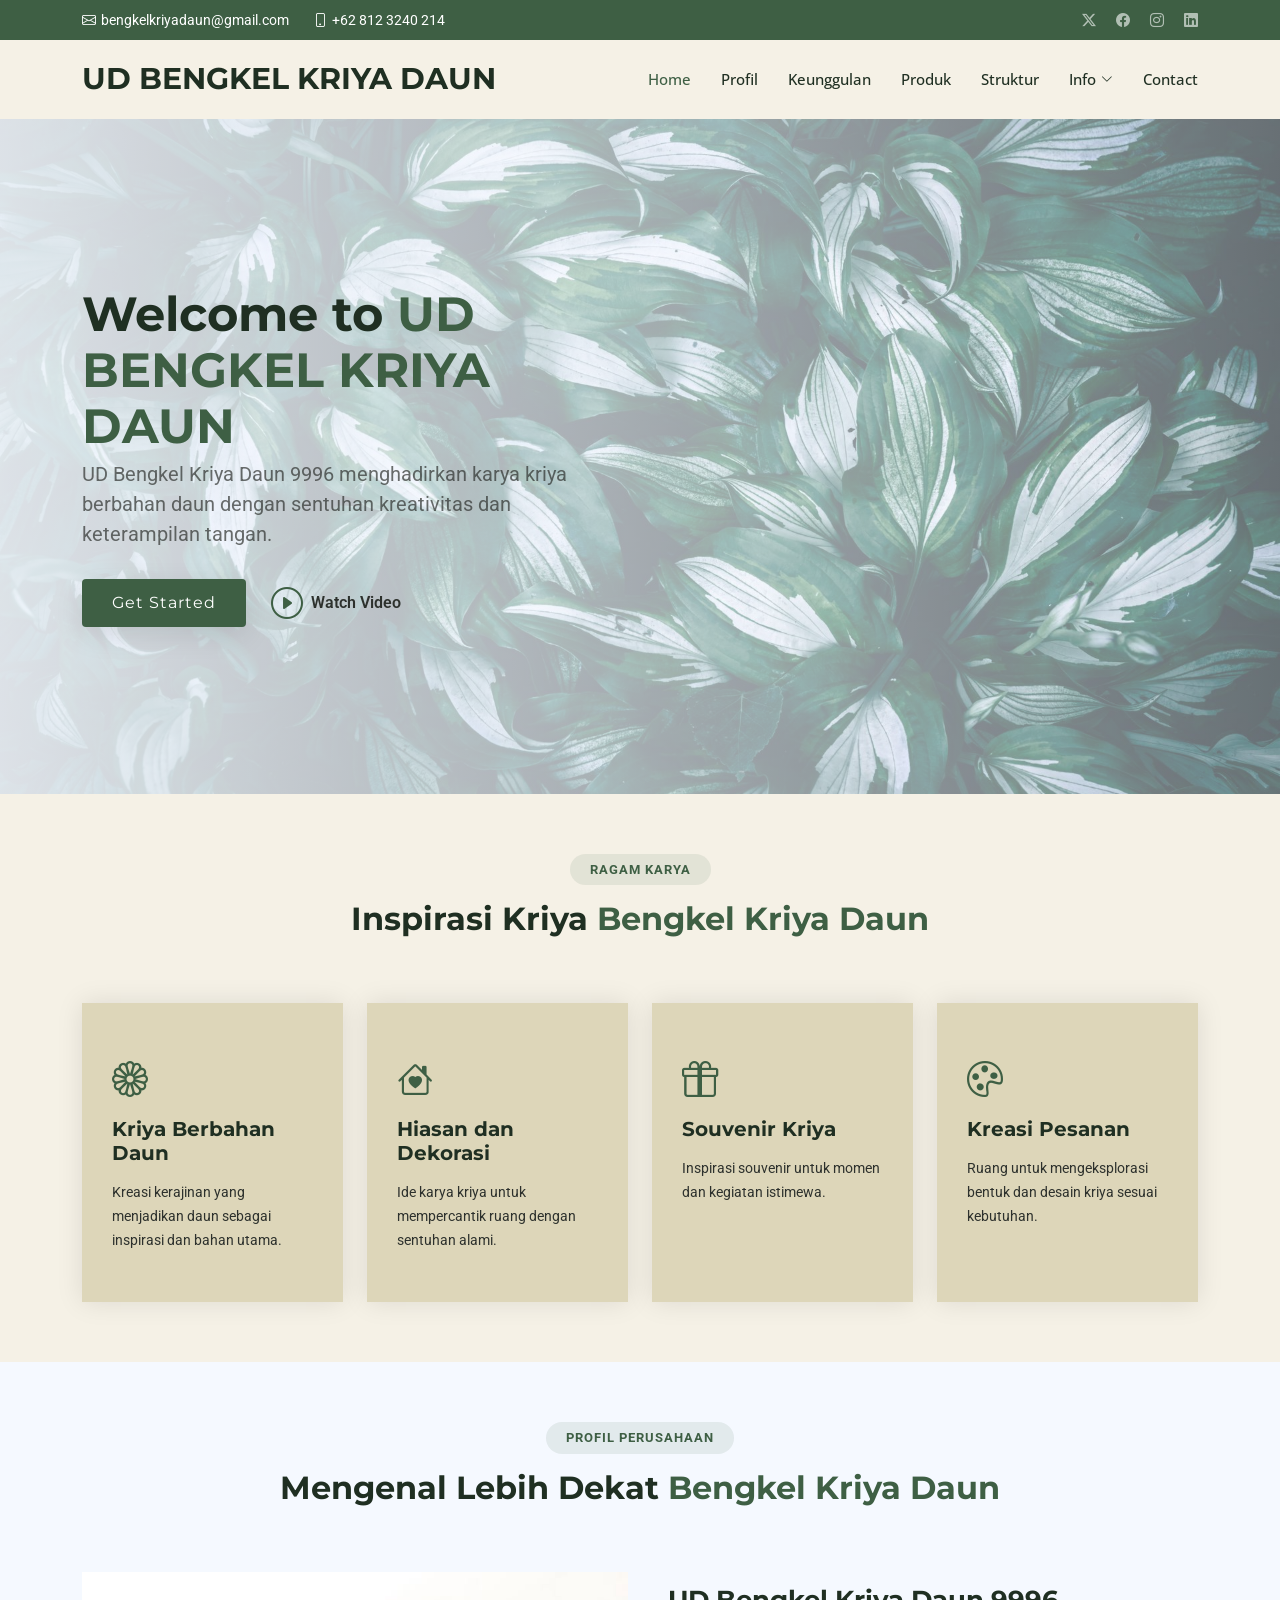
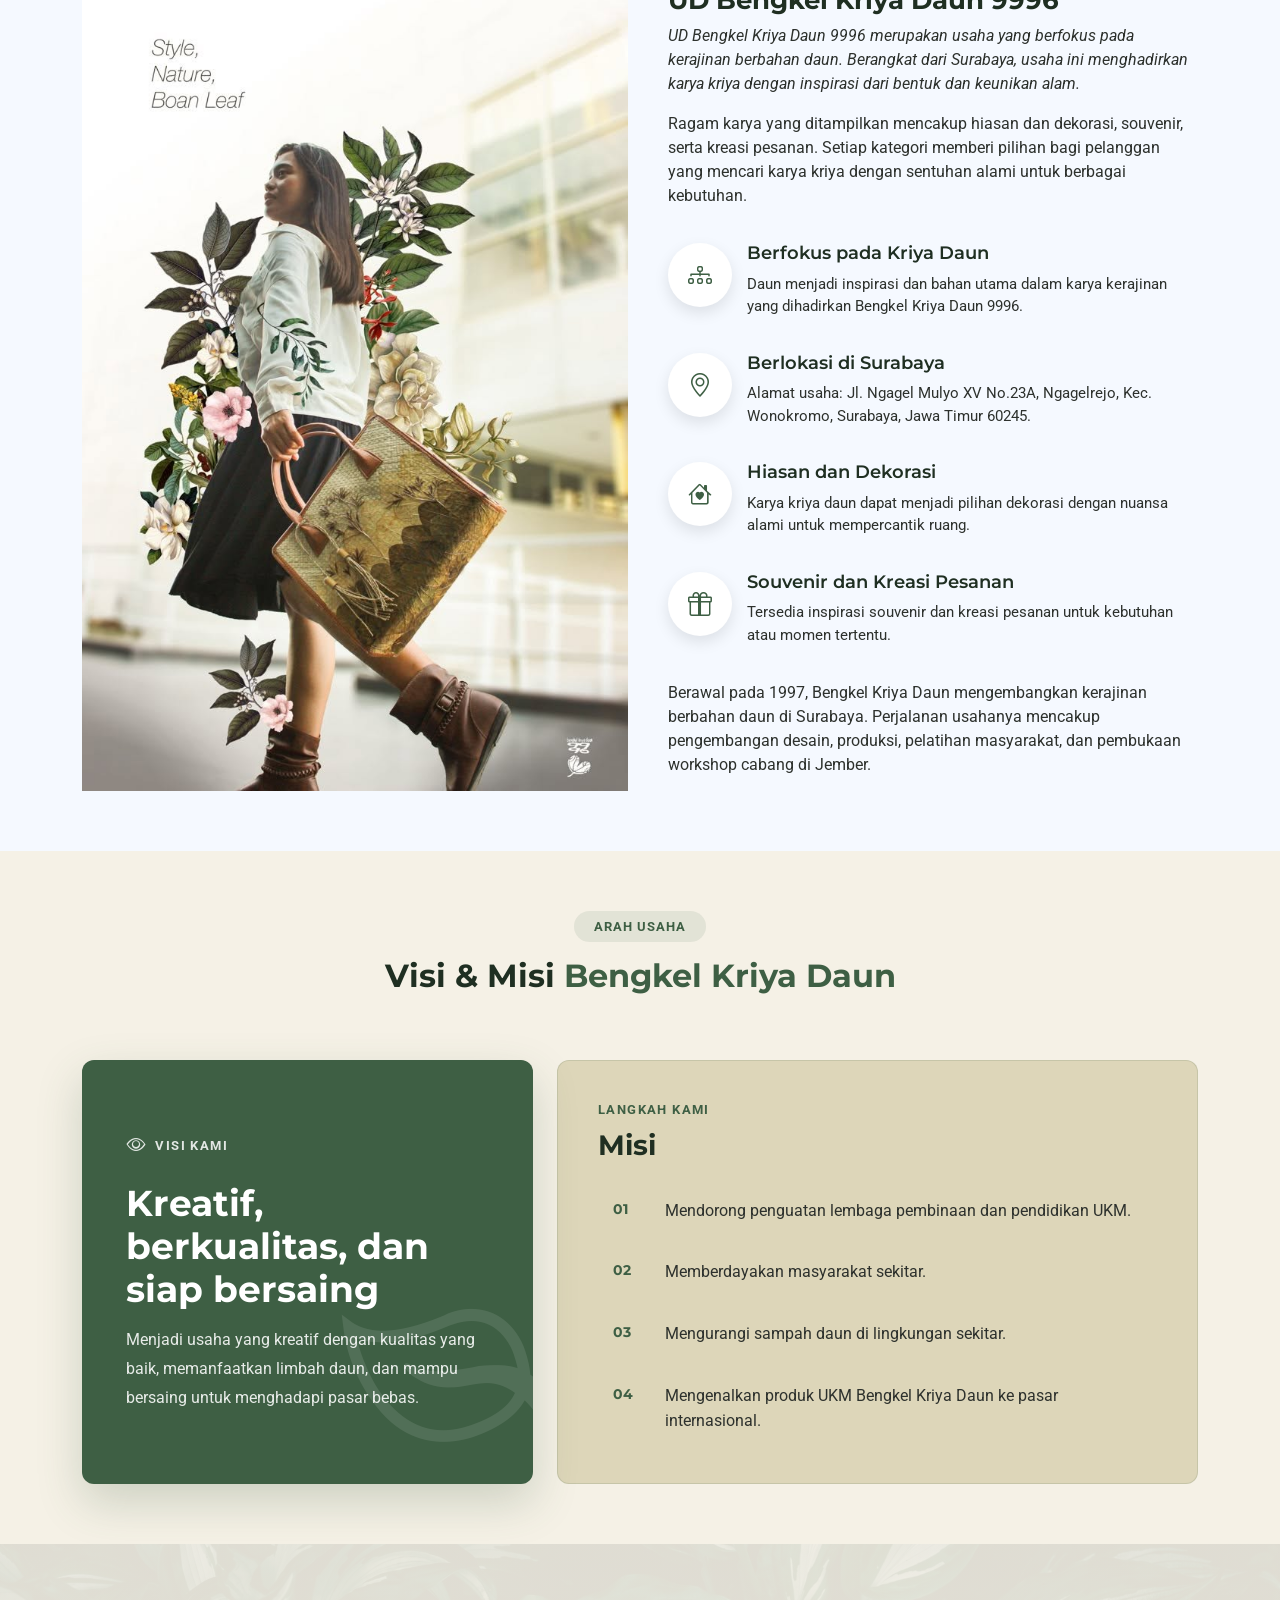
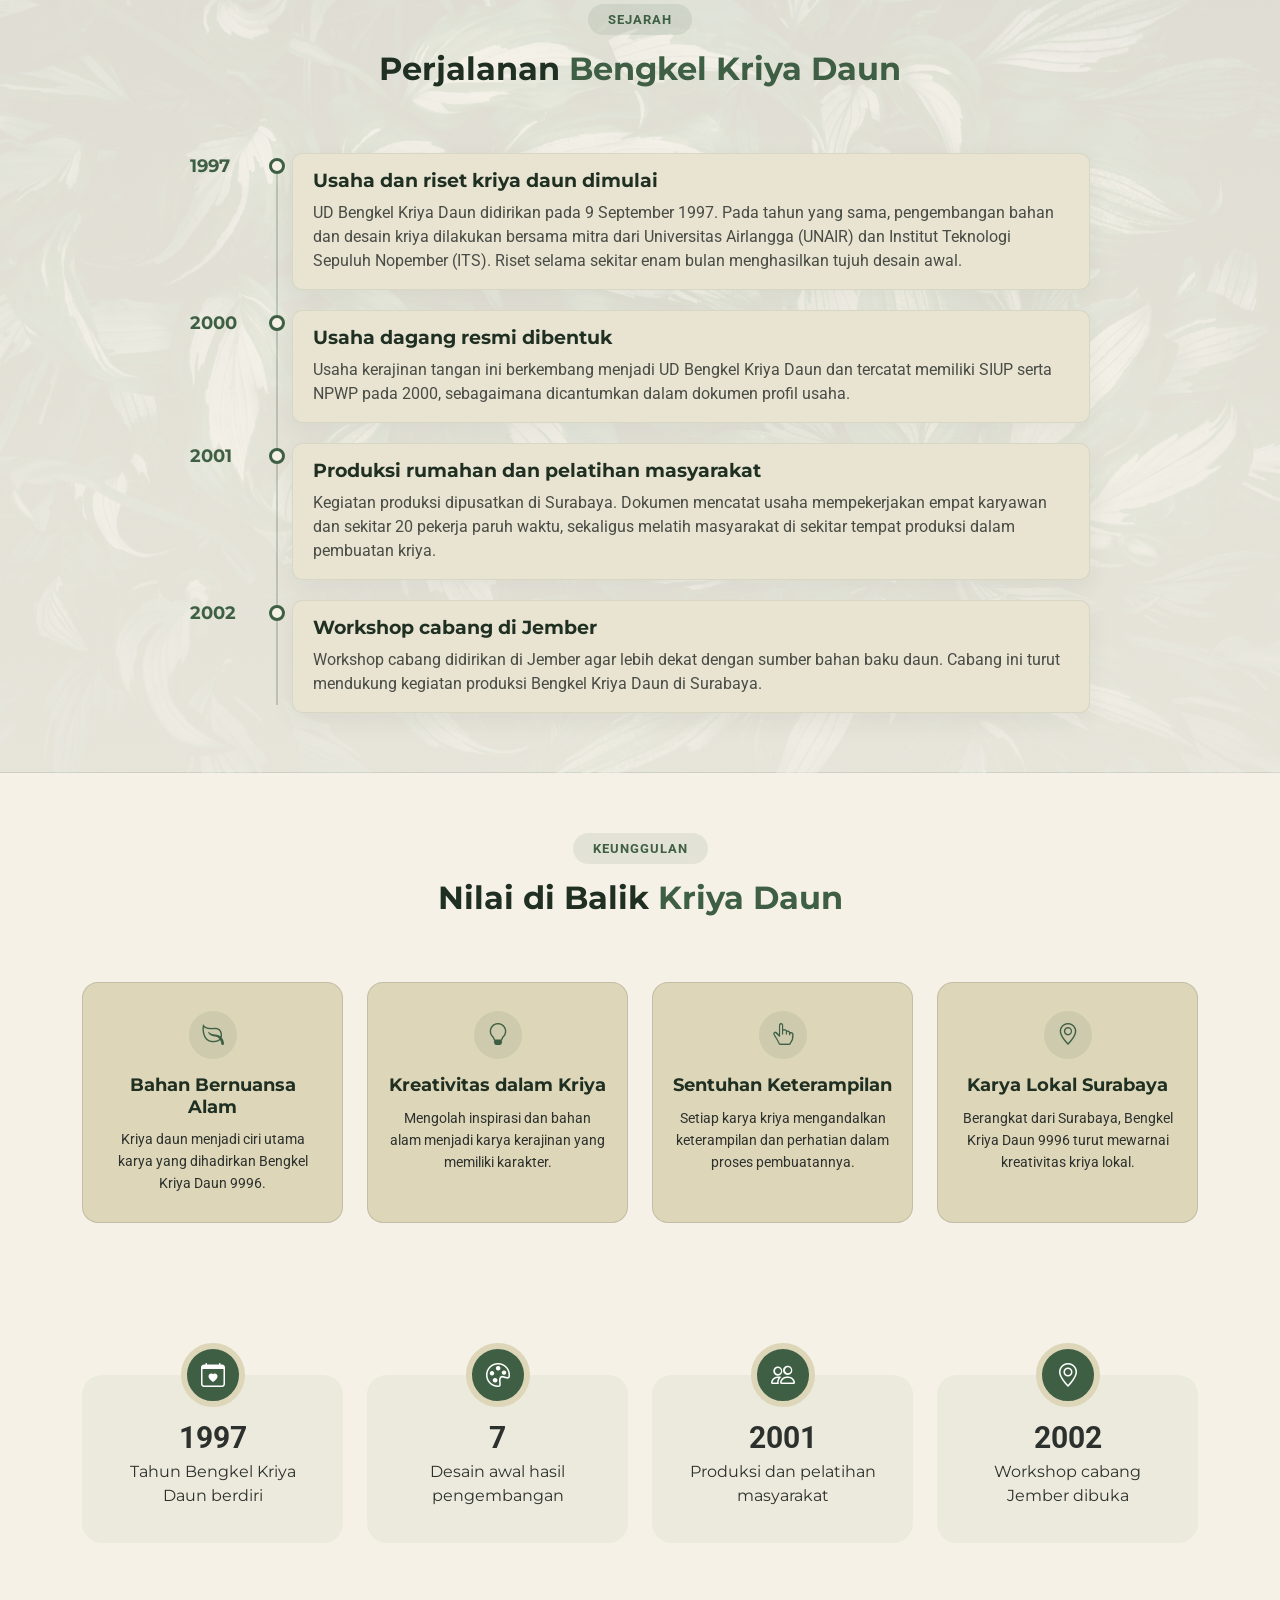
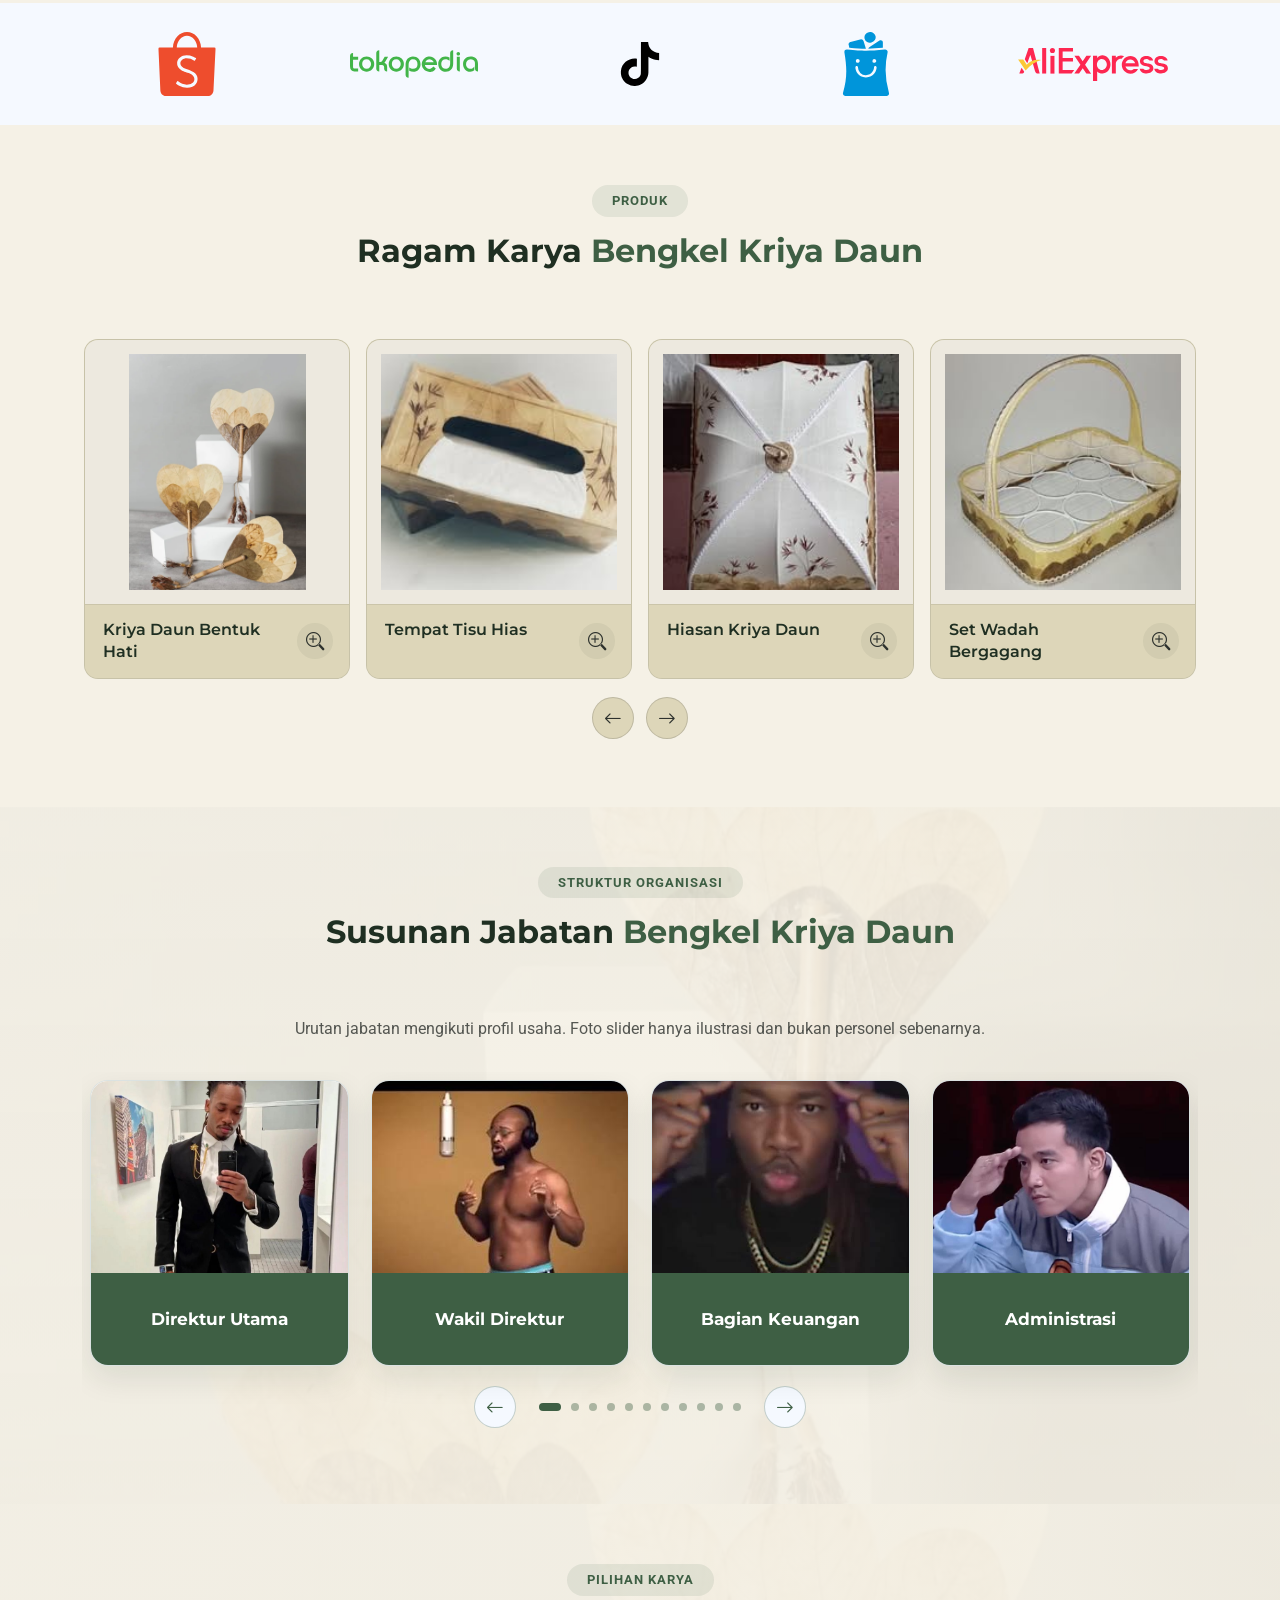
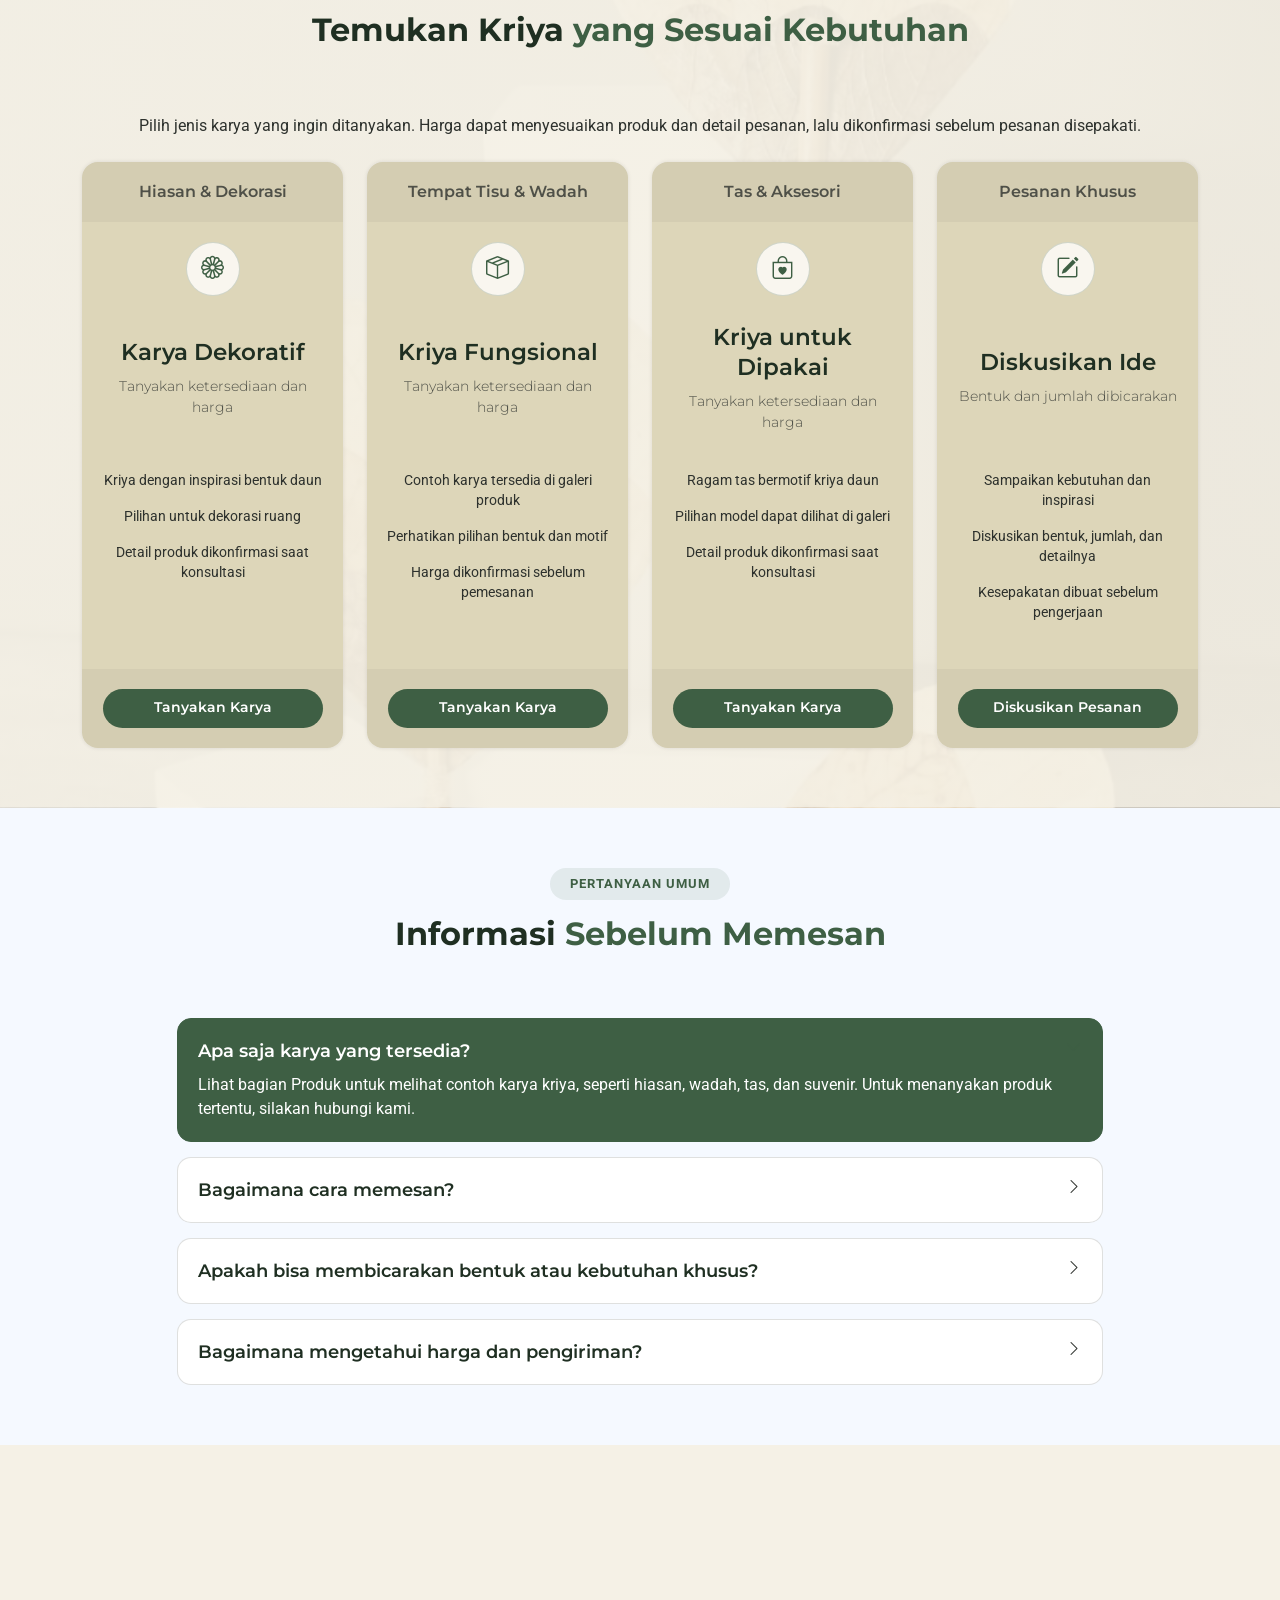
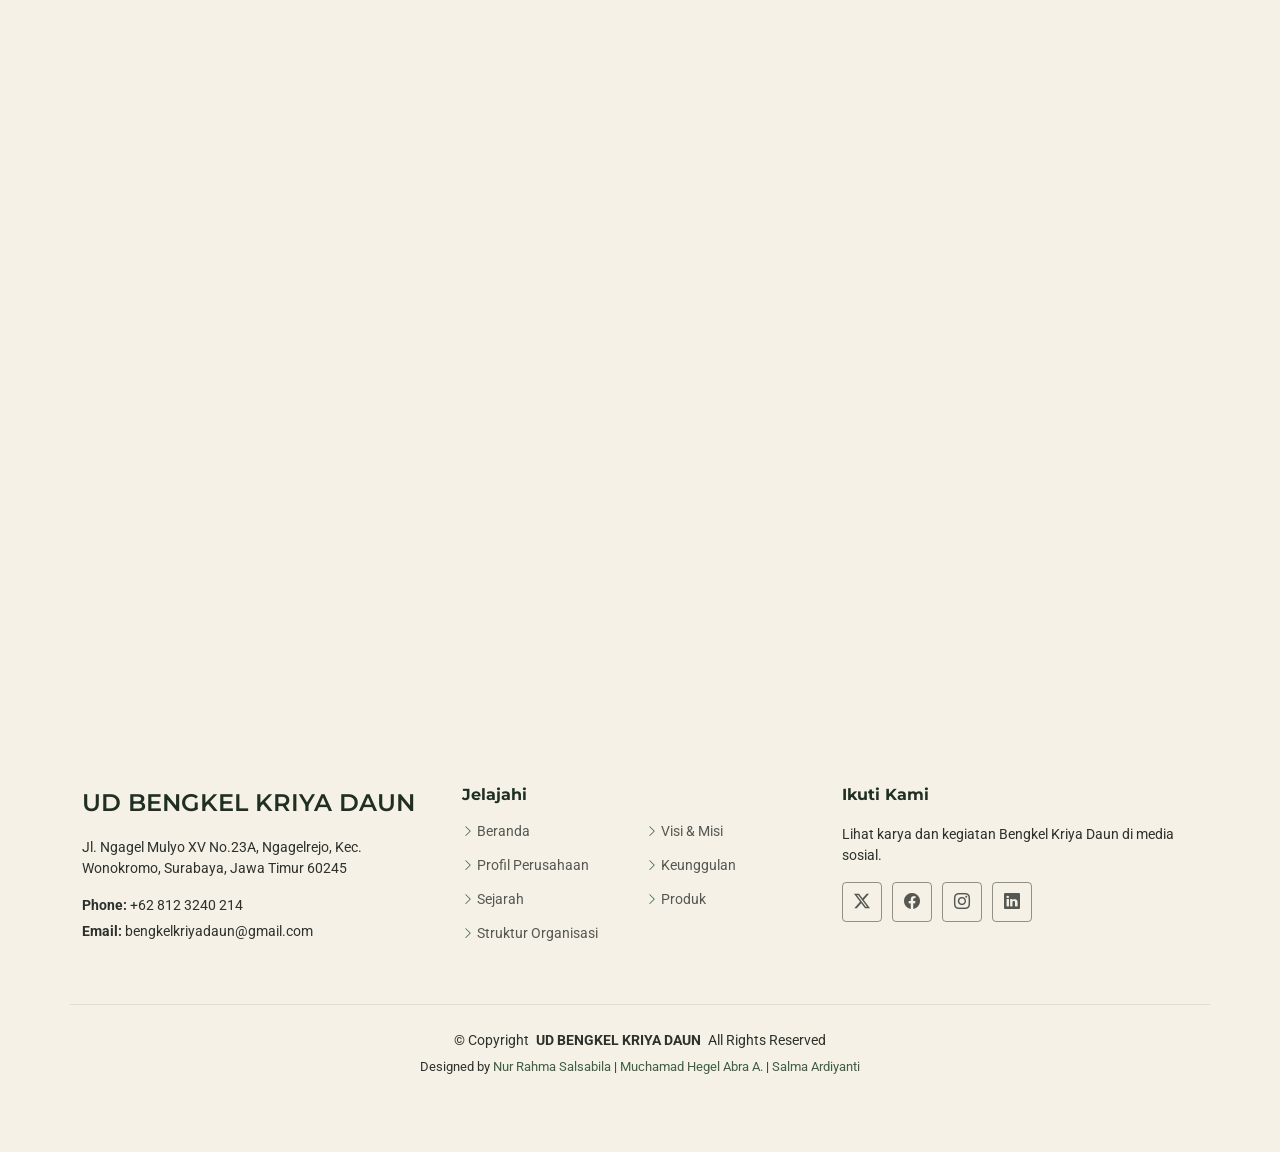
==== index.html @ bc01d75c "Initial commit" ====
<!DOCTYPE html>
<html lang="en">

<head>
  <meta charset="utf-8">
  <meta content="width=device-width, initial-scale=1.0" name="viewport">
  <title>Index - BizLand Bootstrap Template</title>
  <meta name="description" content="">
  <meta name="keywords" content="">

  <!-- Favicons -->
  <link href="assets/img/favicon.png" rel="icon">
  <link href="assets/img/apple-touch-icon.png" rel="apple-touch-icon">

  <!-- Fonts -->
  <link href="https://fonts.googleapis.com" rel="preconnect">
  <link href="https://fonts.gstatic.com" rel="preconnect" crossorigin>
  <link href="https://fonts.googleapis.com/css2?family=Roboto:ital,wght@0,100;0,300;0,400;0,500;0,700;0,900;1,100;1,300;1,400;1,500;1,700;1,900&family=Open+Sans:ital,wght@0,300;0,400;0,500;0,600;0,700;0,800;1,300;1,400;1,500;1,600;1,700;1,800&family=Montserrat:ital,wght@0,100;0,200;0,300;0,400;0,500;0,600;0,700;0,800;0,900;1,100;1,200;1,300;1,400;1,500;1,600;1,700;1,800;1,900&display=swap" rel="stylesheet">

  <!-- Vendor CSS Files -->
  <link href="assets/vendor/bootstrap/css/bootstrap.min.css" rel="stylesheet">
  <link href="assets/vendor/bootstrap-icons/bootstrap-icons.css" rel="stylesheet">
  <link href="assets/vendor/aos/aos.css" rel="stylesheet">
  <link href="assets/vendor/glightbox/css/glightbox.min.css" rel="stylesheet">
  <link href="assets/vendor/swiper/swiper-bundle.min.css" rel="stylesheet">

  <!-- Main CSS File -->
  <link href="assets/css/main.css" rel="stylesheet">

  <!-- =======================================================
  * Template Name: BizLand
  * Template URL: https://bootstrapmade.com/bizland-bootstrap-business-template/
  * Updated: Dec 05 2024 with Bootstrap v5.3.3
  * Author: BootstrapMade.com
  * License: https://bootstrapmade.com/license/
  ======================================================== -->
</head>

<body class="index-page">

  <header id="header" class="header sticky-top">

    <div class="topbar d-flex align-items-center">
      <div class="container d-flex justify-content-center justify-content-md-between">
        <div class="contact-info d-flex align-items-center">
          <i class="bi bi-envelope d-flex align-items-center"><a href="mailto:contact@example.com">bengkelkriyadaun@gmail.com</a></i>
          <i class="bi bi-phone d-flex align-items-center ms-4"><span>+62 812 3240 214</span></i>
        </div>
<div class="social-links d-none d-md-flex align-items-center">
  <a href="https://x.com/jawafess" class="twitter" target="_blank" rel="noopener noreferrer" aria-label="X">
    <i class="bi bi-twitter-x"></i>
  </a>
  <a href="https://www.facebook.com/share/1Doft2rSQq/" class="facebook" target="_blank" rel="noopener noreferrer" aria-label="Facebook">
    <i class="bi bi-facebook"></i>
  </a>
  <a href="https://instagram.com/bengkelkriya" class="instagram" target="_blank" rel="noopener noreferrer" aria-label="Instagram">
    <i class="bi bi-instagram"></i>
  </a>
  <a href="https://www.linkedin.com/in/laylukaschristian?utm_source=share_via&amp;utm_content=profile&amp;utm_medium=member_android" class="linkedin" target="_blank" rel="noopener noreferrer" aria-label="LinkedIn">
    <i class="bi bi-linkedin"></i>
  </a>
</div>
      </div>
    </div><!-- End Top Bar -->

    <div class="branding d-flex align-items-cente">

      <div class="container position-relative d-flex align-items-center justify-content-between">
        <a href="index.html" class="logo d-flex align-items-center">
          <!-- Uncomment the line below if you also wish to use an image logo -->
          <!-- <img src="assets/img/logo.png" alt=""> -->
          <h1 class="sitename">UD BENGKEL KRIYA DAUN</h1>
        </a>

        <nav id="navmenu" class="navmenu">
          <ul>
            <li><a href="#hero" class="active">Home</a></li>
            <li><a href="#about">Profil</a></li>
            <li><a href="#skills">Keunggulan</a></li>
            <li><a href="#portfolio">Produk</a></li>
            <li><a href="#team">Struktur</a></li>
            <li class="dropdown"><a href="#faq"><span>Info</span> <i class="bi bi-chevron-down toggle-dropdown"></i></a>
              <ul>
                <li><a href="#history">Sejarah</a></li>
                <li><a href="#vision-mission">Visi &amp; Misi</a></li>
                <li><a href="#skills">Keunggulan</a></li>
                <li><a href="#faq">FAQ</a></li>
              </ul>
            </li>
            <li><a href="#contact">Contact</a></li>
          </ul>
          <i class="mobile-nav-toggle d-xl-none bi bi-list"></i>
        </nav>

      </div>

    </div>

  </header>

  <main class="main">

    <!-- Hero Section -->
    <section id="hero" class="hero section light-background">

      <div class="container">
        <div class="row gy-4">
          <div class="col-lg-6 order-2 order-lg-1 d-flex flex-column justify-content-center" data-aos="zoom-out">
            <h1>Welcome to <span>UD BENGKEL KRIYA DAUN</span></h1>
            <p>UD Bengkel Kriya Daun 9996 menghadirkan karya kriya berbahan daun dengan sentuhan kreativitas dan keterampilan tangan.</p>
            <div class="d-flex">
              <a href="#about" class="btn-get-started">Get Started</a>
              <a href="https://youtu.be/jg74tnrDwTk?si=zLGmQhjXveBPwZl0" class="btn-watch-video d-flex align-items-center" target="_blank" rel="noopener noreferrer"><i class="bi bi-play-circle"></i><span>Watch Video</span></a>
            </div>
          </div>
        </div>
      </div>

    </section><!-- /Hero Section -->

    <!-- Ragam Karya Section -->
    <section id="featured-services" class="featured-services section">

      <div class="container section-title" data-aos="fade-up">
        <h2>Ragam Karya</h2>
        <p><span>Inspirasi Kriya</span> <span class="description-title">Bengkel Kriya Daun</span></p>
      </div>

      <div class="container">

        <div class="row gy-4">

          <div class="col-xl-3 col-md-6 d-flex" data-aos="fade-up" data-aos-delay="100">
            <div class="service-item position-relative">
              <div class="icon"><i class="bi bi-flower1 icon"></i></div>
              <h4>Kriya Berbahan Daun</h4>
              <p>Kreasi kerajinan yang menjadikan daun sebagai inspirasi dan bahan utama.</p>
            </div>
          </div><!-- End Service Item -->

          <div class="col-xl-3 col-md-6 d-flex" data-aos="fade-up" data-aos-delay="200">
            <div class="service-item position-relative">
              <div class="icon"><i class="bi bi-house-heart icon"></i></div>
              <h4>Hiasan dan Dekorasi</h4>
              <p>Ide karya kriya untuk mempercantik ruang dengan sentuhan alami.</p>
            </div>
          </div><!-- End Service Item -->

          <div class="col-xl-3 col-md-6 d-flex" data-aos="fade-up" data-aos-delay="300">
            <div class="service-item position-relative">
              <div class="icon"><i class="bi bi-gift icon"></i></div>
              <h4>Souvenir Kriya</h4>
              <p>Inspirasi souvenir untuk momen dan kegiatan istimewa.</p>
            </div>
          </div><!-- End Service Item -->

          <div class="col-xl-3 col-md-6 d-flex" data-aos="fade-up" data-aos-delay="400">
            <div class="service-item position-relative">
              <div class="icon"><i class="bi bi-palette icon"></i></div>
              <h4>Kreasi Pesanan</h4>
              <p>Ruang untuk mengeksplorasi bentuk dan desain kriya sesuai kebutuhan.</p>
            </div>
          </div><!-- End Service Item -->

        </div>

      </div>

    </section><!-- /Featured Services Section -->

    <!-- About Section -->
    <section id="about" class="about section light-background">

      <!-- Section Title -->
      <div class="container section-title" data-aos="fade-up">
        <h2>Profil Perusahaan</h2>
        <p><span>Mengenal Lebih Dekat</span> <span class="description-title">Bengkel Kriya Daun</span></p>
      </div><!-- End Section Title -->

      <div class="container">

        <div class="row gy-3">

          <div class="col-lg-6" data-aos="fade-up" data-aos-delay="100">
            <img src="assets/img/about.jpg" alt="Produk kriya daun Bengkel Kriya Daun" class="img-fluid">
          </div>

          <div class="col-lg-6 d-flex flex-column justify-content-center" data-aos="fade-up" data-aos-delay="200">
            <div class="about-content ps-0 ps-lg-3">
              <h3>UD Bengkel Kriya Daun 9996</h3>
              <p class="fst-italic">
                UD Bengkel Kriya Daun 9996 merupakan usaha yang berfokus pada kerajinan berbahan daun. Berangkat dari Surabaya, usaha ini menghadirkan karya kriya dengan inspirasi dari bentuk dan keunikan alam.
              </p>
              <p>
                Ragam karya yang ditampilkan mencakup hiasan dan dekorasi, souvenir, serta kreasi pesanan. Setiap kategori memberi pilihan bagi pelanggan yang mencari karya kriya dengan sentuhan alami untuk berbagai kebutuhan.
              </p>
              <ul>
                <li>
                  <i class="bi bi-diagram-3"></i>
                  <div>
                    <h4>Berfokus pada Kriya Daun</h4>
                    <p>Daun menjadi inspirasi dan bahan utama dalam karya kerajinan yang dihadirkan Bengkel Kriya Daun 9996.</p>
                  </div>
                </li>
                <li>
                  <i class="bi bi-geo-alt"></i>
                  <div>
                    <h4>Berlokasi di Surabaya</h4>
                    <p>Alamat usaha: Jl. Ngagel Mulyo XV No.23A, Ngagelrejo, Kec. Wonokromo, Surabaya, Jawa Timur 60245.</p>
                  </div>
                </li>
                <li>
                  <i class="bi bi-house-heart"></i>
                  <div>
                    <h4>Hiasan dan Dekorasi</h4>
                    <p>Karya kriya daun dapat menjadi pilihan dekorasi dengan nuansa alami untuk mempercantik ruang.</p>
                  </div>
                </li>
                <li>
                  <i class="bi bi-gift"></i>
                  <div>
                    <h4>Souvenir dan Kreasi Pesanan</h4>
                    <p>Tersedia inspirasi souvenir dan kreasi pesanan untuk kebutuhan atau momen tertentu.</p>
                  </div>
                </li>
              </ul>
              <p>
                Berawal pada 1997, Bengkel Kriya Daun mengembangkan kerajinan berbahan daun di Surabaya. Perjalanan usahanya mencakup pengembangan desain, produksi, pelatihan masyarakat, dan pembukaan workshop cabang di Jember.
              </p>
            </div>

          </div>
        </div>

      </div>

    </section><!-- /About Section -->

    <!-- Vision and Mission Section -->
    <section id="vision-mission" class="vision-mission section">

      <div class="container section-title" data-aos="fade-up">
        <h2>Arah Usaha</h2>
        <p><span>Visi &amp; Misi</span> <span class="description-title">Bengkel Kriya Daun</span></p>
      </div>

      <div class="container">
        <div class="row g-4 align-items-stretch">
          <div class="col-lg-5" data-aos="fade-up" data-aos-delay="100">
            <article class="vision-card">
              <span class="vision-eyebrow"><i class="bi bi-eye" aria-hidden="true"></i> Visi Kami</span>
              <h3>Kreatif, berkualitas, dan siap bersaing</h3>
              <p>Menjadi usaha yang kreatif dengan kualitas yang baik, memanfaatkan limbah daun, dan mampu bersaing untuk menghadapi pasar bebas.</p>
              <i class="bi bi-leaf vision-watermark" aria-hidden="true"></i>
            </article>
          </div>

          <div class="col-lg-7" data-aos="fade-up" data-aos-delay="200">
            <div class="mission-panel">
              <div class="mission-heading">
                <span class="mission-eyebrow">Langkah Kami</span>
                <h3>Misi</h3>
              </div>
              <ol class="mission-list">
                <li>
                  <span class="mission-number">01</span>
                  <p>Mendorong penguatan lembaga pembinaan dan pendidikan UKM.</p>
                </li>
                <li>
                  <span class="mission-number">02</span>
                  <p>Memberdayakan masyarakat sekitar.</p>
                </li>
                <li>
                  <span class="mission-number">03</span>
                  <p>Mengurangi sampah daun di lingkungan sekitar.</p>
                </li>
                <li>
                  <span class="mission-number">04</span>
                  <p>Mengenalkan produk UKM Bengkel Kriya Daun ke pasar internasional.</p>
                </li>
              </ol>
            </div>
          </div>
        </div>
      </div>

    </section><!-- /Vision and Mission Section -->

    <!-- History Section -->
    <section id="history" class="history section">

      <div class="container section-title" data-aos="fade-up">
        <h2>Sejarah</h2>
        <p><span>Perjalanan</span> <span class="description-title">Bengkel Kriya Daun</span></p>
      </div>

      <div class="container">
        <div class="history-timeline">
          <article class="history-item" data-aos="fade-up">
            <div class="history-year">1997</div>
            <div class="history-content">
              <h3>Usaha dan riset kriya daun dimulai</h3>
              <p>UD Bengkel Kriya Daun didirikan pada 9 September 1997. Pada tahun yang sama, pengembangan bahan dan desain kriya dilakukan bersama mitra dari Universitas Airlangga (UNAIR) dan Institut Teknologi Sepuluh Nopember (ITS). Riset selama sekitar enam bulan menghasilkan tujuh desain awal.</p>
            </div>
          </article>

          <article class="history-item" data-aos="fade-up">
            <div class="history-year">2000</div>
            <div class="history-content">
              <h3>Usaha dagang resmi dibentuk</h3>
              <p>Usaha kerajinan tangan ini berkembang menjadi UD Bengkel Kriya Daun dan tercatat memiliki SIUP serta NPWP pada 2000, sebagaimana dicantumkan dalam dokumen profil usaha.</p>
            </div>
          </article>

          <article class="history-item" data-aos="fade-up">
            <div class="history-year">2001</div>
            <div class="history-content">
              <h3>Produksi rumahan dan pelatihan masyarakat</h3>
              <p>Kegiatan produksi dipusatkan di Surabaya. Dokumen mencatat usaha mempekerjakan empat karyawan dan sekitar 20 pekerja paruh waktu, sekaligus melatih masyarakat di sekitar tempat produksi dalam pembuatan kriya.</p>
            </div>
          </article>

          <article class="history-item" data-aos="fade-up">
            <div class="history-year">2002</div>
            <div class="history-content">
              <h3>Workshop cabang di Jember</h3>
              <p>Workshop cabang didirikan di Jember agar lebih dekat dengan sumber bahan baku daun. Cabang ini turut mendukung kegiatan produksi Bengkel Kriya Daun di Surabaya.</p>
            </div>
          </article>
        </div>

      </div>

    </section><!-- /History Section -->

    <!-- Keunggulan Section -->
    <section id="skills" class="services section">

      <div class="container section-title" data-aos="fade-up">
        <h2>Keunggulan</h2>
        <p><span>Nilai di Balik</span> <span class="description-title">Kriya Daun</span></p>
      </div>

      <div class="container">

        <div class="row gy-4">

          <div class="col-lg-3 col-md-6">
            <div class="service-item position-relative">
              <div class="icon"><i class="bi bi-leaf"></i></div>
              <h3>Bahan Bernuansa Alam</h3>
              <p>Kriya daun menjadi ciri utama karya yang dihadirkan Bengkel Kriya Daun 9996.</p>
            </div>
          </div>

          <div class="col-lg-3 col-md-6">
            <div class="service-item position-relative">
              <div class="icon"><i class="bi bi-lightbulb"></i></div>
              <h3>Kreativitas dalam Kriya</h3>
              <p>Mengolah inspirasi dan bahan alam menjadi karya kerajinan yang memiliki karakter.</p>
            </div>
          </div>

          <div class="col-lg-3 col-md-6">
            <div class="service-item position-relative">
              <div class="icon"><i class="bi bi-hand-index-thumb"></i></div>
              <h3>Sentuhan Keterampilan</h3>
              <p>Setiap karya kriya mengandalkan keterampilan dan perhatian dalam proses pembuatannya.</p>
            </div>
          </div>

          <div class="col-lg-3 col-md-6">
            <div class="service-item position-relative">
              <div class="icon"><i class="bi bi-geo-alt"></i></div>
              <h3>Karya Lokal Surabaya</h3>
              <p>Berangkat dari Surabaya, Bengkel Kriya Daun 9996 turut mewarnai kreativitas kriya lokal.</p>
            </div>
          </div>

        </div>

      </div>

    </section><!-- /Keunggulan Section -->

    <!-- Stats Section -->
    <section id="stats" class="stats section">

      <div class="container" data-aos="fade-up" data-aos-delay="100">

        <div class="row gy-4">

          <div class="col-lg-3 col-md-6 d-flex flex-column align-items-center">
            <i class="bi bi-calendar-heart"></i>
            <div class="stats-item">
              <span>1997</span>
              <p>Tahun Bengkel Kriya Daun berdiri</p>
            </div>
          </div><!-- End Stats Item -->

          <div class="col-lg-3 col-md-6 d-flex flex-column align-items-center">
            <i class="bi bi-palette"></i>
            <div class="stats-item">
              <span>7</span>
              <p>Desain awal hasil pengembangan</p>
            </div>
          </div><!-- End Stats Item -->

          <div class="col-lg-3 col-md-6 d-flex flex-column align-items-center">
            <i class="bi bi-people"></i>
            <div class="stats-item">
              <span>2001</span>
              <p>Produksi dan pelatihan masyarakat</p>
            </div>
          </div><!-- End Stats Item -->

          <div class="col-lg-3 col-md-6 d-flex flex-column align-items-center">
            <i class="bi bi-geo-alt"></i>
            <div class="stats-item">
              <span>2002</span>
              <p>Workshop cabang Jember dibuka</p>
            </div>
          </div><!-- End Stats Item -->

        </div>

      </div>

    </section><!-- /Stats Section -->

    <!-- Marketplace Section -->
    <section id="clients" class="clients section light-background">
      <div class="container">
        <div class="swiper init-swiper">
          <script type="application/json" class="swiper-config">
            {
              "loop": true,
              "speed": 600,
              "autoplay": {
                "delay": 3000
              },
              "slidesPerView": 2,
              "spaceBetween": 10,
              "breakpoints": {
                "640": {
                  "slidesPerView": 3,
                  "spaceBetween": 12
                },
                "992": {
                  "slidesPerView": 5,
                  "spaceBetween": 16
                }
              }
            }
          </script>
          <div class="swiper-wrapper align-items-center">
            <div class="swiper-slide"><img src="assets/img/marketplace-shopee.svg" class="img-fluid" alt="Shopee"></div>
            <div class="swiper-slide"><img src="assets/img/marketplace-tokopedia.svg" class="img-fluid" alt="Tokopedia"></div>
            <div class="swiper-slide"><img src="assets/img/marketplace-tiktok.svg" class="img-fluid" alt="TikTok Shop"></div>
            <div class="swiper-slide"><img src="assets/img/marketplace-blibli.svg" class="img-fluid" alt="Blibli"></div>
            <div class="swiper-slide"><img src="assets/img/marketplace-aliexpress.svg" class="img-fluid" alt="AliExpress"></div>
            <div class="swiper-slide"><img src="assets/img/marketplace-amazon.svg" class="img-fluid" alt="Amazon"></div>
            <div class="swiper-slide"><img src="assets/img/logo-manna-kampus.svg" class="img-fluid" alt="Manna Kampus"></div>
            <div class="swiper-slide"><img src="assets/img/logo-hokky-supermarket.svg" class="img-fluid" alt="Hokky Fruit Supermarket"></div>
            <div class="swiper-slide"><img src="assets/img/logo-pemkot-surabaya.svg" class="img-fluid" alt="Pemerintah Kota Surabaya"></div>
            <div class="swiper-slide"><img src="assets/img/logo-pemprov-jatim.svg" class="img-fluid" alt="Lambang Provinsi Jawa Timur"></div>
            <div class="swiper-slide"><img src="assets/img/logo-upn-veteran-yogyakarta.svg" class="img-fluid" alt="UPN Veteran Yogyakarta"></div>
            <div class="swiper-slide"><img src="assets/img/marketplace-akulaku.svg" class="img-fluid" alt="Akulaku"></div>
            <div class="swiper-slide"><img src="assets/img/marketplace-lazada.svg" class="img-fluid" alt="Lazada"></div>
          </div>
        </div>
      </div>
    </section><!-- /Marketplace Section -->

    <!-- Portfolio Section -->
    <section id="portfolio" class="portfolio section">

      <!-- Section Title -->
      <div class="container section-title" data-aos="fade-up">
        <h2>Produk</h2>
        <p><span>Ragam Karya</span> <span class="description-title">Bengkel Kriya Daun</span></p>
      </div><!-- End Section Title -->

      <div class="container">

        <div class="swiper init-swiper product-swiper" data-aos="fade-up" data-aos-delay="200">
          <script type="application/json" class="swiper-config">
            {
              "loop": true,
              "speed": 600,
              "slidesPerView": 1.15,
              "spaceBetween": 16,
              "centeredSlides": true,
              "navigation": {
                "nextEl": ".product-swiper-next",
                "prevEl": ".product-swiper-prev"
              },
              "breakpoints": {
                "576": {
                  "slidesPerView": 2,
                  "centeredSlides": false
                },
                "992": {
                  "slidesPerView": 3,
                  "centeredSlides": false
                },
                "1200": {
                  "slidesPerView": 4,
                  "centeredSlides": false
                }
              }
            }
          </script>

          <div class="swiper-wrapper product-swiper-wrapper">

            <div class="portfolio-item isotope-item swiper-slide">
              <img src="assets/img/products/kriya-hati-daun.png" class="img-fluid" alt="Kriya daun berbentuk kipas hati" loading="lazy">
              <div class="portfolio-info">
                <h4>Kriya Daun Bentuk Hati</h4>
                <p>Hiasan berbentuk hati yang dirangkai dari daun, cocok menjadi dekorasi unik untuk ruangan.</p>
                <a href="assets/img/products/kriya-hati-daun.png" title="Kriya Daun Bentuk Hati" data-gallery="product-gallery" class="glightbox preview-link"><i class="bi bi-zoom-in"></i></a>
              </div>
            </div><!-- End Portfolio Item -->

            <div class="portfolio-item isotope-item swiper-slide">
              <img src="assets/img/products/tempat-tisu-daun.png" class="img-fluid" alt="Tempat tisu hias berbahan kriya daun" loading="lazy">
              <div class="portfolio-info">
                <h4>Tempat Tisu Hias</h4>
                <p>Tempat tisu berbentuk kotak dengan hiasan daun yang memberi aksen alami pada meja.</p>
                <a href="assets/img/products/tempat-tisu-daun.png" title="Tempat Tisu Hias" data-gallery="product-gallery" class="glightbox preview-link"><i class="bi bi-zoom-in"></i></a>
              </div>
            </div><!-- End Portfolio Item -->

            <div class="portfolio-item isotope-item swiper-slide">
              <img src="assets/img/products/hiasan-kriya-daun.png" class="img-fluid" alt="Hiasan kriya daun bermotif" loading="lazy">
              <div class="portfolio-info">
                <h4>Hiasan Kriya Daun</h4>
                <p>Hiasan dekoratif dengan susunan motif daun untuk mempercantik sudut ruangan.</p>
                <a href="assets/img/products/hiasan-kriya-daun.png" title="Hiasan Kriya Daun" data-gallery="product-gallery" class="glightbox preview-link"><i class="bi bi-zoom-in"></i></a>
              </div>
            </div><!-- End Portfolio Item -->

            <div class="portfolio-item isotope-item swiper-slide">
              <img src="assets/img/products/keranjang-anyaman.png" class="img-fluid" alt="Set wadah kriya bergagang" loading="lazy">
              <div class="portfolio-info">
                <h4>Set Wadah Bergagang</h4>
                <p>Set wadah dengan pegangan yang praktis untuk menyimpan atau menyajikan aneka barang.</p>
                <a href="assets/img/products/keranjang-anyaman.png" title="Set Wadah Bergagang" data-gallery="product-gallery" class="glightbox preview-link"><i class="bi bi-zoom-in"></i></a>
              </div>
            </div><!-- End Portfolio Item -->

            <div class="portfolio-item isotope-item swiper-slide">
              <img src="assets/img/products/tempat-alat-tulis.png" class="img-fluid" alt="Tempat alat tulis dan dekorasi meja" loading="lazy">
              <div class="portfolio-info">
                <h4>Dekorasi Meja</h4>
                <p>Wadah-wadah dekoratif yang bisa digunakan untuk merapikan perlengkapan di meja.</p>
                <a href="assets/img/products/tempat-alat-tulis.png" title="Dekorasi Meja" data-gallery="product-gallery" class="glightbox preview-link"><i class="bi bi-zoom-in"></i></a>
              </div>
            </div><!-- End Portfolio Item -->

            <div class="portfolio-item isotope-item swiper-slide">
              <img src="assets/img/products/vas-kriya-daun.png" class="img-fluid" alt="Vas hias dengan ornamen daun" loading="lazy">
              <div class="portfolio-info">
                <h4>Vas Kriya Daun</h4>
                <p>Vas dengan ornamen daun sebagai aksen dekoratif untuk melengkapi tampilan ruangan.</p>
                <a href="assets/img/products/vas-kriya-daun.png" title="Vas Kriya Daun" data-gallery="product-gallery" class="glightbox preview-link"><i class="bi bi-zoom-in"></i></a>
              </div>
            </div><!-- End Portfolio Item -->

            <div class="portfolio-item isotope-item swiper-slide">
              <img src="assets/img/products/tas-kriya-daun.png" class="img-fluid" alt="Tas dengan hiasan kriya daun" loading="lazy">
              <div class="portfolio-info">
                <h4>Tas Kriya Daun</h4>
                <p>Tas dengan detail hiasan daun yang memberi sentuhan khas pada aksesori sehari-hari.</p>
                <a href="assets/img/products/tas-kriya-daun.png" title="Tas Kriya Daun" data-gallery="product-gallery" class="glightbox preview-link"><i class="bi bi-zoom-in"></i></a>
              </div>
            </div><!-- End Portfolio Item -->

            <div class="portfolio-item isotope-item swiper-slide">
              <img src="assets/img/products/kotak-hamper-edisi.png" class="img-fluid" alt="Kotak hampers berisi aneka kudapan" loading="lazy">
              <div class="portfolio-info">
                <h4>Kotak Hampers</h4>
                <p>Hampers berisi pilihan kudapan yang ditata rapi di dalam kotak hadiah berdesain elegan.</p>
                <a href="assets/img/products/kotak-hamper-edisi.png" title="Kotak Hampers" data-gallery="product-gallery" class="glightbox preview-link"><i class="bi bi-zoom-in"></i></a>
              </div>
            </div><!-- End Portfolio Item -->

            <div class="portfolio-item isotope-item swiper-slide">
              <img src="assets/img/products/kotak-hadiah-hamper.png" class="img-fluid" alt="Paket hadiah dalam kotak hampers" loading="lazy">
              <div class="portfolio-info">
                <h4>Paket Hadiah</h4>
                <p>Paket hadiah berisi aneka produk pilihan, dikemas rapi dalam kotak untuk momen spesial.</p>
                <a href="assets/img/products/kotak-hadiah-hamper.png" title="Paket Hadiah" data-gallery="product-gallery" class="glightbox preview-link"><i class="bi bi-zoom-in"></i></a>
              </div>
            </div><!-- End Portfolio Item -->

            <div class="portfolio-item isotope-item swiper-slide">
              <img src="assets/img/products/paket-hadiah-edisi.png" class="img-fluid" alt="Paket hampers berisi kudapan" loading="lazy">
              <div class="portfolio-info">
                <h4>Paket Hampers</h4>
                <p>Rangkaian kudapan yang disusun dalam kotak hadiah, cocok untuk bingkisan dan perayaan.</p>
                <a href="assets/img/products/paket-hadiah-edisi.png" title="Paket Hampers" data-gallery="product-gallery" class="glightbox preview-link"><i class="bi bi-zoom-in"></i></a>
              </div>
            </div><!-- End Portfolio Item -->

            <div class="portfolio-item isotope-item swiper-slide">
              <img src="assets/img/products/kotak-hadiah-pita.png" class="img-fluid" alt="Kotak hadiah dengan pita dekoratif" loading="lazy">
              <div class="portfolio-info">
                <h4>Kotak Hadiah Pita</h4>
                <p>Kotak hadiah dengan pita dekoratif yang membuat tampilan bingkisan terasa lebih istimewa.</p>
                <a href="assets/img/products/kotak-hadiah-pita.png" title="Kotak Hadiah Pita" data-gallery="product-gallery" class="glightbox preview-link"><i class="bi bi-zoom-in"></i></a>
              </div>
            </div><!-- End Portfolio Item -->

            <div class="portfolio-item isotope-item swiper-slide">
              <img src="assets/img/products/kerajinan-daun-handmade.png" class="img-fluid" alt="Rangkaian karya kerajinan bermotif daun" loading="lazy">
              <div class="portfolio-info">
                <h4>Karya Kerajinan Daun</h4>
                <p>Kumpulan karya kerajinan tangan dengan bentuk dan motif alami untuk inspirasi dekorasi.</p>
                <a href="assets/img/products/kerajinan-daun-handmade.png" title="Karya Kerajinan Daun" data-gallery="product-gallery" class="glightbox preview-link"><i class="bi bi-zoom-in"></i></a>
              </div>
            </div><!-- End Portfolio Item -->

            <div class="portfolio-item isotope-item swiper-slide">
              <img src="assets/img/products/dompet-kriya-daun.png" class="img-fluid" alt="Dompet hias dengan ornamen daun" loading="lazy">
              <div class="portfolio-info">
                <h4>Dompet Kriya Daun</h4>
                <p>Dompet mungil dengan ornamen daun yang memberi tampilan unik pada aksesori personal.</p>
                <a href="assets/img/products/dompet-kriya-daun.png" title="Dompet Kriya Daun" data-gallery="product-gallery" class="glightbox preview-link"><i class="bi bi-zoom-in"></i></a>
              </div>
            </div><!-- End Portfolio Item -->

            <div class="portfolio-item isotope-item swiper-slide">
              <img src="assets/img/products/kotak-kayu-kriya.png" class="img-fluid" alt="Kotak kayu kriya dengan tutup" loading="lazy">
              <div class="portfolio-info">
                <h4>Kotak Kayu Kriya</h4>
                <p>Kotak penyimpanan bertutup dengan bentuk sederhana untuk merapikan barang-barang kecil.</p>
                <a href="assets/img/products/kotak-kayu-kriya.png" title="Kotak Kayu Kriya" data-gallery="product-gallery" class="glightbox preview-link"><i class="bi bi-zoom-in"></i></a>
              </div>
            </div><!-- End Portfolio Item -->

            <div class="portfolio-item isotope-item swiper-slide">
              <img src="assets/img/products/hiasan-kotak-daun.png" class="img-fluid" alt="Kotak hias dengan ornamen daun" loading="lazy">
              <div class="portfolio-info">
                <h4>Kotak Hias Daun</h4>
                <p>Kotak hias dengan pola daun berlapis yang memberi kesan alami dan hangat.</p>
                <a href="assets/img/products/hiasan-kotak-daun.png" title="Kotak Hias Daun" data-gallery="product-gallery" class="glightbox preview-link"><i class="bi bi-zoom-in"></i></a>
              </div>
            </div><!-- End Portfolio Item -->

            <div class="portfolio-item isotope-item swiper-slide">
              <img src="assets/img/products/kotak-souvenir-daun.png" class="img-fluid" alt="Kotak suvenir bermotif daun" loading="lazy">
              <div class="portfolio-info">
                <h4>Kotak Suvenir Daun</h4>
                <p>Kotak suvenir berukuran ringkas dengan dekorasi daun sebagai detail yang menarik.</p>
                <a href="assets/img/products/kotak-souvenir-daun.png" title="Kotak Suvenir Daun" data-gallery="product-gallery" class="glightbox preview-link"><i class="bi bi-zoom-in"></i></a>
              </div>
            </div><!-- End Portfolio Item -->

            <div class="portfolio-item isotope-item swiper-slide">
              <img src="assets/img/products/kotak-kecil-daun.png" class="img-fluid" alt="Kotak kecil dengan motif daun" loading="lazy">
              <div class="portfolio-info">
                <h4>Kotak Kecil Motif Daun</h4>
                <p>Kotak kecil berhias motif daun, pas untuk menyimpan benda mungil atau dijadikan suvenir.</p>
                <a href="assets/img/products/kotak-kecil-daun.png" title="Kotak Kecil Motif Daun" data-gallery="product-gallery" class="glightbox preview-link"><i class="bi bi-zoom-in"></i></a>
              </div>
            </div><!-- End Portfolio Item -->

            <div class="portfolio-item isotope-item swiper-slide">
              <img src="assets/img/products/kotak-kriya-daun-2.png" class="img-fluid" alt="Kotak kriya bermotif daun" loading="lazy">
              <div class="portfolio-info">
                <h4>Kotak Kriya Daun</h4>
                <p>Kotak kriya dengan motif daun yang cocok sebagai wadah penyimpanan sekaligus dekorasi.</p>
                <a href="assets/img/products/kotak-kriya-daun-2.png" title="Kotak Kriya Daun" data-gallery="product-gallery" class="glightbox preview-link"><i class="bi bi-zoom-in"></i></a>
              </div>
            </div><!-- End Portfolio Item -->

            <div class="portfolio-item isotope-item swiper-slide">
              <img src="assets/img/products/bingkai-kayu-kriya.png" class="img-fluid" alt="Bingkai foto dekoratif dari kayu" loading="lazy">
              <div class="portfolio-info">
                <h4>Bingkai Kayu Kriya</h4>
                <p>Bingkai foto beraksen kriya yang menambah sentuhan dekoratif pada kenangan favorit.</p>
                <a href="assets/img/products/bingkai-kayu-kriya.png" title="Bingkai Kayu Kriya" data-gallery="product-gallery" class="glightbox preview-link"><i class="bi bi-zoom-in"></i></a>
              </div>
            </div><!-- End Portfolio Item -->

            <div class="portfolio-item isotope-item swiper-slide">
              <img src="assets/img/products/bingkai-bunga-hias.png" class="img-fluid" alt="Bingkai hias berisi rangkaian bunga" loading="lazy">
              <div class="portfolio-info">
                <h4>Bingkai Bunga Hias</h4>
                <p>Rangkaian bunga hias yang ditata di dalam bingkai untuk menjadi dekorasi dinding.</p>
                <a href="assets/img/products/bingkai-bunga-hias.png" title="Bingkai Bunga Hias" data-gallery="product-gallery" class="glightbox preview-link"><i class="bi bi-zoom-in"></i></a>
              </div>
            </div><!-- End Portfolio Item -->

            <div class="portfolio-item isotope-item swiper-slide">
              <img src="assets/img/products/tas-anyaman-bunga.png" class="img-fluid" alt="Tas anyaman berhias bunga rajut" loading="lazy">
              <div class="portfolio-info">
                <h4>Tas Anyaman Bunga</h4>
                <p>Tas anyaman berhias bunga rajut, memadukan tekstur anyaman dengan aksen floral.</p>
                <a href="assets/img/products/tas-anyaman-bunga.png" title="Tas Anyaman Bunga" data-gallery="product-gallery" class="glightbox preview-link"><i class="bi bi-zoom-in"></i></a>
              </div>
            </div><!-- End Portfolio Item -->

            <div class="portfolio-item isotope-item swiper-slide">
              <img src="assets/img/products/tempat-tisu-motif-daun.png" class="img-fluid" alt="Tempat tisu dengan motif daun" loading="lazy">
              <div class="portfolio-info">
                <h4>Tempat Tisu Motif Daun</h4>
                <p>Tempat tisu dengan panel motif daun yang bisa menjadi aksen dekoratif di rumah.</p>
                <a href="assets/img/products/tempat-tisu-motif-daun.png" title="Tempat Tisu Motif Daun" data-gallery="product-gallery" class="glightbox preview-link"><i class="bi bi-zoom-in"></i></a>
              </div>
            </div><!-- End Portfolio Item -->

            <div class="portfolio-item isotope-item swiper-slide">
              <img src="assets/img/products/tas-kriya-motif-daun.png" class="img-fluid" alt="Tas dengan motif kriya daun" loading="lazy">
              <div class="portfolio-info">
                <h4>Tas Motif Daun</h4>
                <p>Tas bermotif daun dengan tampilan kriya yang menarik untuk melengkapi gaya sehari-hari.</p>
                <a href="assets/img/products/tas-kriya-motif-daun.png" title="Tas Motif Daun" data-gallery="product-gallery" class="glightbox preview-link"><i class="bi bi-zoom-in"></i></a>
              </div>
            </div><!-- End Portfolio Item -->

            <div class="portfolio-item isotope-item swiper-slide">
              <img src="assets/img/products/tas-transparan-motif-daun.png" class="img-fluid" alt="Tas transparan bermotif daun" loading="lazy">
              <div class="portfolio-info">
                <h4>Tas Transparan Motif Daun</h4>
                <p>Tas transparan dengan detail motif daun yang terlihat jelas dan memberi karakter tersendiri.</p>
                <a href="assets/img/products/tas-transparan-motif-daun.png" title="Tas Transparan Motif Daun" data-gallery="product-gallery" class="glightbox preview-link"><i class="bi bi-zoom-in"></i></a>
              </div>
            </div><!-- End Portfolio Item -->

            <div class="portfolio-item isotope-item swiper-slide">
              <img src="assets/img/products/tas-handle-kriya.png" class="img-fluid" alt="Tas kriya dengan pegangan dekoratif" loading="lazy">
              <div class="portfolio-info">
                <h4>Tas Pegangan Kriya</h4>
                <p>Tas berpegangan dengan motif dekoratif, memadukan fungsi pakai dan sentuhan kriya.</p>
                <a href="assets/img/products/tas-handle-kriya.png" title="Tas Pegangan Kriya" data-gallery="product-gallery" class="glightbox preview-link"><i class="bi bi-zoom-in"></i></a>
              </div>
            </div><!-- End Portfolio Item -->

          </div><!-- End Product Slides -->

          <div class="product-swiper-controls">
            <button type="button" class="product-swiper-prev" aria-label="Produk sebelumnya"><i class="bi bi-arrow-left"></i></button>
            <button type="button" class="product-swiper-next" aria-label="Produk berikutnya"><i class="bi bi-arrow-right"></i></button>
          </div>

        </div>

    </section><!-- /Portfolio Section -->

    <!-- Organization Section -->
    <section id="team" class="team section light-background">

      <div class="container section-title" data-aos="fade-up">
        <h2>Struktur Organisasi</h2>
        <p><span>Susunan Jabatan</span> <span class="description-title">Bengkel Kriya Daun</span></p>
      </div>

      <div class="container">

        <p class="org-chart-note">Urutan jabatan mengikuti profil usaha. Foto slider hanya ilustrasi dan bukan personel sebenarnya.</p>

        <div class="swiper init-swiper org-swiper" role="region" aria-label="Slider parodi struktur organisasi" aria-roledescription="carousel">
          <script type="application/json" class="swiper-config">
            {
              "loop": true,
              "speed": 650,
              "spaceBetween": 22,
              "slidesPerView": 1.15,
              "centeredSlides": true,
              "grabCursor": true,
              "keyboard": {
                "enabled": true
              },
              "navigation": {
                "nextEl": ".org-swiper-next",
                "prevEl": ".org-swiper-prev"
              },
              "pagination": {
                "el": ".org-swiper-pagination",
                "clickable": true
              },
              "breakpoints": {
                "576": {
                  "slidesPerView": 2,
                  "centeredSlides": false
                },
                "992": {
                  "slidesPerView": 3,
                  "centeredSlides": false
                },
                "1200": {
                  "slidesPerView": 4,
                  "centeredSlides": false
                }
              }
            }
          </script>

          <div class="swiper-wrapper">
            <div class="swiper-slide">
              <article class="org-person-card">
                <div class="org-photo-wrap"><img src="assets/img/org-memes/mas-amba.png" alt="Foto ilustrasi parodi" loading="lazy"></div>
                <div class="org-person-info"><h3>Direktur Utama</h3></div>
              </article>
            </div>
            <div class="swiper-slide">
              <article class="org-person-card">
                <div class="org-photo-wrap"><img src="assets/img/org-memes/si-imut.png" alt="Foto ilustrasi parodi" loading="lazy"></div>
                <div class="org-person-info"><h3>Wakil Direktur</h3></div>
              </article>
            </div>
            <div class="swiper-slide">
              <article class="org-person-card">
                <div class="org-photo-wrap"><img src="assets/img/org-memes/meme-3.png" alt="Foto meme kiriman pengguna, ilustrasi parodi" loading="lazy"></div>
                <div class="org-person-info"><h3>Bagian Keuangan</h3></div>
              </article>
            </div>
            <div class="swiper-slide">
              <article class="org-person-card">
                <div class="org-photo-wrap"><img src="assets/img/org-memes/gibran-salute.png" alt="Foto ilustrasi parodi" loading="lazy"></div>
                <div class="org-person-info"><h3>Administrasi</h3></div>
              </article>
            </div>
            <div class="swiper-slide">
              <article class="org-person-card">
                <div class="org-photo-wrap"><img src="assets/img/org-memes/jokowi.png" alt="Foto ilustrasi parodi" loading="lazy"></div>
                <div class="org-person-info"><h3>Pemasaran dan Promosi</h3></div>
              </article>
            </div>
            <div class="swiper-slide">
              <article class="org-person-card">
                <div class="org-photo-wrap"><img src="assets/img/org-memes/prabowo-sawitanto.png" alt="Foto ilustrasi parodi" loading="lazy"></div>
                <div class="org-person-info"><h3>Desain</h3></div>
              </article>
            </div>
            <div class="swiper-slide">
              <article class="org-person-card">
                <div class="org-photo-wrap"><img src="assets/img/org-memes/anies.png" alt="Foto ilustrasi parodi" loading="lazy"></div>
                <div class="org-person-info"><h3>Penjualan dan Pelayanan</h3></div>
              </article>
            </div>
            <div class="swiper-slide">
              <article class="org-person-card">
                <div class="org-photo-wrap"><img src="assets/img/org-memes/meme-selfie.png" alt="Foto ilustrasi parodi" loading="lazy"></div>
                <div class="org-person-info"><h3>Karyawan</h3></div>
              </article>
            </div>
            <div class="swiper-slide">
              <article class="org-person-card">
                <div class="org-photo-wrap"><img src="assets/img/org-memes/meme-potret.png" alt="Foto ilustrasi parodi" loading="lazy"></div>
                <div class="org-person-info"><h3>Produksi</h3></div>
              </article>
            </div>
            <div class="swiper-slide">
              <article class="org-person-card">
                <div class="org-photo-wrap"><img src="assets/img/org-memes/meme-cap.png" alt="Foto ilustrasi parodi" loading="lazy"></div>
                <div class="org-person-info"><h3>Pengadaan</h3></div>
              </article>
            </div>
            <div class="swiper-slide">
              <article class="org-person-card">
                <div class="org-photo-wrap"><img src="assets/img/org-memes/potret-formal.png" alt="Foto ilustrasi parodi" loading="lazy"></div>
                <div class="org-person-info"><h3>Karyawan</h3></div>
              </article>
            </div>
          </div>

          <div class="org-slider-controls">
            <button type="button" class="org-swiper-prev" aria-label="Jabatan sebelumnya"><i class="bi bi-arrow-left"></i></button>
            <div class="org-swiper-pagination" aria-label="Pilih jabatan"></div>
            <button type="button" class="org-swiper-next" aria-label="Jabatan berikutnya"><i class="bi bi-arrow-right"></i></button>
          </div>
        </div>

      </div>

    </section><!-- /Organization Section -->

    <!-- Pricing Section -->
    <section id="pricing" class="pricing section">

      <div class="container section-title">
        <h2>Pilihan Karya</h2>
        <p><span>Temukan Kriya</span> <span class="description-title">yang Sesuai Kebutuhan</span></p>
      </div>

      <div class="container">

        <p class="text-center mb-4">Pilih jenis karya yang ingin ditanyakan. Harga dapat menyesuaikan produk dan detail pesanan, lalu dikonfirmasi sebelum pesanan disepakati.</p>

        <div class="row gy-3">

          <div class="col-xl-3 col-lg-6">
            <div class="pricing-item">
              <h3>Hiasan &amp; Dekorasi</h3>
              <div class="pricing-icon" aria-hidden="true"><i class="bi bi-flower1"></i></div>
              <h4 class="pricing-contact">Karya Dekoratif<span>Tanyakan ketersediaan dan harga</span></h4>
              <ul>
                <li>Kriya dengan inspirasi bentuk daun</li>
                <li>Pilihan untuk dekorasi ruang</li>
                <li>Detail produk dikonfirmasi saat konsultasi</li>
              </ul>
              <div class="btn-wrap">
                <a href="#contact" class="btn-buy">Tanyakan Karya</a>
              </div>
            </div>
          </div>

          <div class="col-xl-3 col-lg-6">
            <div class="pricing-item">
              <h3>Tempat Tisu &amp; Wadah</h3>
              <div class="pricing-icon" aria-hidden="true"><i class="bi bi-box-seam"></i></div>
              <h4 class="pricing-contact">Kriya Fungsional<span>Tanyakan ketersediaan dan harga</span></h4>
              <ul>
                <li>Contoh karya tersedia di galeri produk</li>
                <li>Perhatikan pilihan bentuk dan motif</li>
                <li>Harga dikonfirmasi sebelum pemesanan</li>
              </ul>
              <div class="btn-wrap">
                <a href="#contact" class="btn-buy">Tanyakan Karya</a>
              </div>
            </div>
          </div>

          <div class="col-xl-3 col-lg-6">
            <div class="pricing-item">
              <h3>Tas &amp; Aksesori</h3>
              <div class="pricing-icon" aria-hidden="true"><i class="bi bi-bag-heart"></i></div>
              <h4 class="pricing-contact">Kriya untuk Dipakai<span>Tanyakan ketersediaan dan harga</span></h4>
              <ul>
                <li>Ragam tas bermotif kriya daun</li>
                <li>Pilihan model dapat dilihat di galeri</li>
                <li>Detail produk dikonfirmasi saat konsultasi</li>
              </ul>
              <div class="btn-wrap">
                <a href="#contact" class="btn-buy">Tanyakan Karya</a>
              </div>
            </div>
          </div>

          <div class="col-xl-3 col-lg-6">
            <div class="pricing-item">
              <h3>Pesanan Khusus</h3>
              <div class="pricing-icon" aria-hidden="true"><i class="bi bi-pencil-square"></i></div>
              <h4 class="pricing-contact">Diskusikan Ide<span>Bentuk dan jumlah dibicarakan</span></h4>
              <ul>
                <li>Sampaikan kebutuhan dan inspirasi</li>
                <li>Diskusikan bentuk, jumlah, dan detailnya</li>
                <li>Kesepakatan dibuat sebelum pengerjaan</li>
              </ul>
              <div class="btn-wrap">
                <a href="#contact" class="btn-buy">Diskusikan Pesanan</a>
              </div>
            </div>
          </div>

        </div>

      </div>

    </section><!-- /Pricing Section -->

    <!-- Faq Section -->
    <section id="faq" class="faq section light-background">

      <!-- Section Title -->
      <div class="container section-title" data-aos="fade-up">
        <h2>Pertanyaan Umum</h2>
        <p><span>Informasi</span> <span class="description-title">Sebelum Memesan</span></p>
      </div><!-- End Section Title -->

      <div class="container">

        <div class="row justify-content-center">

          <div class="col-lg-10" data-aos="fade-up" data-aos-delay="100">

            <div class="faq-container">

              <div class="faq-item faq-active">
                <h3>Apa saja karya yang tersedia?</h3>
                <div class="faq-content">
                  <p>Lihat bagian Produk untuk melihat contoh karya kriya, seperti hiasan, wadah, tas, dan suvenir. Untuk menanyakan produk tertentu, silakan hubungi kami.</p>
                </div>
                <i class="faq-toggle bi bi-chevron-right"></i>
              </div><!-- End Faq item-->

              <div class="faq-item">
                <h3>Bagaimana cara memesan?</h3>
                <div class="faq-content">
                  <p>Hubungi kami melalui nomor telepon atau email yang tercantum di bagian Kontak. Sampaikan karya yang dicari, jumlah, dan kebutuhanmu. Detail pesanan akan dibicarakan dan disepakati sebelum karya disiapkan.</p>
                </div>
                <i class="faq-toggle bi bi-chevron-right"></i>
              </div><!-- End Faq item-->

              <div class="faq-item">
                <h3>Apakah bisa membicarakan bentuk atau kebutuhan khusus?</h3>
                <div class="faq-content">
                  <p>Bisa dibicarakan saat menghubungi kami. Sampaikan bentuk, jumlah, dan kebutuhan khusus yang diinginkan agar detail serta kesepakatannya dapat dikonfirmasi sebelum pengerjaan.</p>
                </div>
                <i class="faq-toggle bi bi-chevron-right"></i>
              </div><!-- End Faq item-->

              <div class="faq-item">
                <h3>Bagaimana mengetahui harga dan pengiriman?</h3>
                <div class="faq-content">
                  <p>Informasi harga dan pengiriman belum dicantumkan di situs. Silakan hubungi kami untuk menanyakan detailnya sebelum menyepakati pesanan.</p>
                </div>
                <i class="faq-toggle bi bi-chevron-right"></i>
              </div><!-- End Faq item-->

            </div>

          </div><!-- End Faq Column-->

        </div>

      </div>

    </section><!-- /Faq Section -->

    <!-- Contact Section -->
    <section id="contact" class="contact section">

      <!-- Section Title -->
      <div class="container section-title" data-aos="fade-up">
        <h2>Contact</h2>
        <p><span>Need Help?</span> <span class="description-title">Contact Us</span></p>
      </div><!-- End Section Title -->

      <div class="container" data-aos="fade-up" data-aos-delay="100">

        <div class="row gy-4">

          <div class="col-lg-5">

            <div class="info-wrap">
              <div class="info-item d-flex" data-aos="fade-up" data-aos-delay="200">
                <i class="bi bi-geo-alt flex-shrink-0"></i>
                <div>
                  <h3>Address</h3>
                  <p>Jl. Ngagel Mulyo XV No.23A, Ngagelrejo, Kec. Wonokromo, Surabaya, Jawa Timur 60245</p>
                </div>
              </div><!-- End Info Item -->

              <div class="info-item d-flex" data-aos="fade-up" data-aos-delay="300">
                <i class="bi bi-telephone flex-shrink-0"></i>
                <div>
                  <h3>Call Us</h3>
                  <p>+62 812 3240 214</p>
                </div>
              </div><!-- End Info Item -->

              <div class="info-item d-flex" data-aos="fade-up" data-aos-delay="400">
                <i class="bi bi-envelope flex-shrink-0"></i>
                <div>
                  <h3>Email Us</h3>
                  <p>bengkelkriyadaun@gmail.com</p>
                </div>
              </div><!-- End Info Item -->

              <iframe src="https://www.google.com/maps/embed?pb=!1m18!1m12!1m3!1d3581.3392440922903!2d112.75054657454639!3d-7.296600671724201!2m3!1f0!2f0!3f0!3m2!1i1024!2i768!4f13.1!3m3!1m2!1s0x2dd7fba54b857c05%3A0xaae790a43ea98063!2sBengkel%20Kriya%20Daun%209996!5e1!3m2!1sid!2sid!4v1793604254526!5m2!1sid!2sid" frameborder="0" style="border:0; width: 100%; height: 270px;" allowfullscreen="" loading="lazy" referrerpolicy="no-referrer-when-downgrade"></iframe>
            </div>
          </div>

          <div class="col-lg-7">
            <form action="forms/contact.php" method="post" class="php-email-form" data-aos="fade-up" data-aos-delay="200">
              <div class="row gy-4">

                <div class="col-md-6">
                  <label for="name-field" class="pb-2">Your Name</label>
                  <input type="text" name="name" id="name-field" class="form-control" required="">
                </div>

                <div class="col-md-6">
                  <label for="email-field" class="pb-2">Your Email</label>
                  <input type="email" class="form-control" name="email" id="email-field" required="">
                </div>

                <div class="col-md-12">
                  <label for="subject-field" class="pb-2">Subject</label>
                  <input type="text" class="form-control" name="subject" id="subject-field" required="">
                </div>

                <div class="col-md-12">
                  <label for="message-field" class="pb-2">Message</label>
                  <textarea class="form-control" name="message" rows="10" id="message-field" required=""></textarea>
                </div>

                <div class="col-md-12 text-center">
                  <div class="loading">Loading</div>
                  <div class="error-message"></div>
                  <div class="sent-message">Your message has been sent. Thank you!</div>

                  <button type="submit">Send Message</button>
                </div>

              </div>
            </form>
          </div><!-- End Contact Form -->

        </div>

      </div>

    </section><!-- /Contact Section -->

  </main>

  <footer id="footer" class="footer">

    <div class="container footer-top">
      <div class="row gy-4">
        <div class="col-lg-4 col-md-6 footer-about">
          <a href="index.html" class="d-flex align-items-center">
            <span class="sitename">UD BENGKEL KRIYA DAUN</span>
          </a>
          <div class="footer-contact pt-3">
            <p>Jl. Ngagel Mulyo XV No.23A, Ngagelrejo, Kec. Wonokromo, Surabaya, Jawa Timur 60245</p>
            <p class="mt-3"><strong>Phone:</strong> <span>+62 812 3240 214</span></p>
            <p><strong>Email:</strong> <span>bengkelkriyadaun@gmail.com</span></p>
          </div>
        </div>

        <div class="col-lg-4 col-md-6 footer-links">
          <h4>Jelajahi</h4>
          <div class="footer-link-columns">
            <ul>
              <li><i class="bi bi-chevron-right"></i> <a href="#hero">Beranda</a></li>
              <li><i class="bi bi-chevron-right"></i> <a href="#about">Profil Perusahaan</a></li>
              <li><i class="bi bi-chevron-right"></i> <a href="#history">Sejarah</a></li>
              <li><i class="bi bi-chevron-right"></i> <a href="#team">Struktur Organisasi</a></li>
            </ul>
            <ul>
              <li><i class="bi bi-chevron-right"></i> <a href="#vision-mission">Visi &amp; Misi</a></li>
              <li><i class="bi bi-chevron-right"></i> <a href="#skills">Keunggulan</a></li>
              <li><i class="bi bi-chevron-right"></i> <a href="#portfolio">Produk</a></li>
            </ul>
          </div>
        </div>

        <div class="col-lg-4 col-md-12">
          <h4>Ikuti Kami</h4>
          <p>Lihat karya dan kegiatan Bengkel Kriya Daun di media sosial.</p>
          <div class="social-links d-flex">
            <a href="https://x.com/jawafess" target="_blank" rel="noopener noreferrer" aria-label="X">
              <i class="bi bi-twitter-x"></i>
            </a>
            <a href="https://www.facebook.com/share/1Doft2rSQq/" target="_blank" rel="noopener noreferrer" aria-label="Facebook">
              <i class="bi bi-facebook"></i>
            </a>
            <a href="https://instagram.com/bengkelkriya" target="_blank" rel="noopener noreferrer" aria-label="Instagram">
              <i class="bi bi-instagram"></i>
            </a>
            <a href="https://www.linkedin.com/in/laylukaschristian?utm_source=share_via&amp;utm_content=profile&amp;utm_medium=member_android" target="_blank" rel="noopener noreferrer" aria-label="LinkedIn">
              <i class="bi bi-linkedin"></i>
            </a>
          </div>
        </div>

      </div>
    </div>

    <div class="container copyright text-center mt-4">
      <p>© <span>Copyright</span> <strong class="px-1 sitename">UD BENGKEL KRIYA DAUN</strong> <span>All Rights Reserved</span></p>
      <div class="credits">
        <!-- All the links in the footer should remain intact. -->
        <!-- You can delete the links only if you've purchased the pro version. -->
        <!-- Licensing information: https://bootstrapmade.com/license/ -->
        <!-- Purchase the pro version with working PHP/AJAX contact form: [buy-url] -->
      Designed by <a href="https://www.instagram.com/reahmeu?rpxt=MW9maTZ4dGtkZWlsaQ==" target="_blank" rel="noopener noreferrer">Nur Rahma Salsabila</a> | <a href="https://www.instagram.com/eglabrzckly?exln=MWpkenkyYzU3dXhsZw==" target="_blank" rel="noopener noreferrer">Muchamad Hegel Abra A.</a> | <a href="https://www.instagram.com/shaalmardn?dlrf=N256ZWhkdWR1bW03" target="_blank" rel="noopener noreferrer">Salma Ardiyanti</a>
      </div>
    </div>

  </footer>

  <!-- Scroll Top -->
  <a href="#" id="scroll-top" class="scroll-top d-flex align-items-center justify-content-center"><i class="bi bi-arrow-up-short"></i></a>

  <!-- Preloader -->
  <div id="preloader">
    <div></div>
    <div></div>
    <div></div>
    <div></div>
  </div>

  <!-- Vendor JS Files -->
  <script src="assets/vendor/bootstrap/js/bootstrap.bundle.min.js"></script>
  <script src="assets/vendor/php-email-form/validate.js"></script>
  <script src="assets/vendor/aos/aos.js"></script>
  <script src="assets/vendor/glightbox/js/glightbox.min.js"></script>
  <script src="assets/vendor/waypoints/noframework.waypoints.js"></script>
  <script src="assets/vendor/purecounter/purecounter_vanilla.js"></script>
  <script src="assets/vendor/swiper/swiper-bundle.min.js"></script>
  <script src="assets/vendor/imagesloaded/imagesloaded.pkgd.min.js"></script>
  <script src="assets/vendor/isotope-layout/isotope.pkgd.min.js"></script>

  <!-- Main JS File -->
  <script src="assets/js/main.js"></script>

</body>

</html>
---- assets/css/main.css ----
/**
* Template Name: BizLand
* Template URL: https://bootstrapmade.com/bizland-bootstrap-business-template/
* Updated: Dec 05 2024 with Bootstrap v5.3.3
* Author: BootstrapMade.com
* License: https://bootstrapmade.com/license/
*/

/*--------------------------------------------------------------
# Font & Color Variables
# Help: https://bootstrapmade.com/color-system/
--------------------------------------------------------------*/
/* Fonts */
:root {
  --default-font: "Roboto",  system-ui, -apple-system, "Segoe UI", Roboto, "Helvetica Neue", Arial, "Noto Sans", "Liberation Sans", sans-serif, "Apple Color Emoji", "Segoe UI Emoji", "Segoe UI Symbol", "Noto Color Emoji";
  --heading-font: "Montserrat",  sans-serif;
  --nav-font: "Open Sans",  sans-serif;
}

/* Global Colors - The following color variables are used throughout the website. Updating them here will change the color scheme of the entire website */
:root { 
  --background-color: #f5f1e6; /* Background color for the entire website, including individual sections */
  --default-color: #2d312d; /* Default color used for the majority of the text content across the entire website */
  --heading-color: #1f2f22; /* Color for headings, subheadings and title throughout the website */
  --accent-color: #3e5f44; /* Accent color that represents your brand on the website. It's used for buttons, links, and other elements that need to stand out */
  --surface-color: #ddd6b9; /* The surface color is used as a background of boxed elements within sections, such as cards, icon boxes, or other elements that require a visual separation from the global background. */
  --contrast-color: #ffffff; /* Contrast color for text, ensuring readability against backgrounds of accent, heading, or default colors. */
}

/* Nav Menu Colors - The following color variables are used specifically for the navigation menu. They are separate from the global colors to allow for more customization options */
:root {
  --nav-color: #1f2f22;  /* The default color of the main navmenu links */
  --nav-hover-color: #3e5f44; /* Applied to main navmenu links when they are hovered over or active */
  --nav-mobile-background-color: #ffffff; /* Used as the background color for mobile navigation menu */
  --nav-dropdown-background-color: #fffdf7; /* Used as the background color for dropdown items that appear when hovering over primary navigation items */
  --nav-dropdown-color: #1f2f22; /* Used for navigation links of the dropdown items in the navigation menu. */
  --nav-dropdown-hover-color: #3e5f44; /* Similar to --nav-hover-color, this color is applied to dropdown navigation links when they are hovered over. */
}

/* Color Presets - These classes override global colors when applied to any section or element, providing reuse of the sam color scheme. */

.light-background {
  --background-color: #f5f9ff;
  --surface-color: #ffffff;
}

.dark-background {
  --background-color: #060606;
  --default-color: #ffffff;
  --heading-color: #ffffff;
  --surface-color: #252525;
  --contrast-color: #ffffff;
}

/* Smooth scroll */
:root {
  scroll-behavior: smooth;
}

/*--------------------------------------------------------------
# General Styling & Shared Classes
--------------------------------------------------------------*/
body {
  color: var(--default-color);
  background-color: var(--background-color);
  font-family: var(--default-font);
}

a {
  color: var(--accent-color);
  text-decoration: none;
  transition: 0.3s;
}

a:hover {
  color: color-mix(in srgb, var(--accent-color), transparent 25%);
  text-decoration: none;
}

h1,
h2,
h3,
h4,
h5,
h6 {
  color: var(--heading-color);
  font-family: var(--heading-font);
}

/* PHP Email Form Messages
------------------------------*/
.php-email-form .error-message {
  display: none;
  background: #df1529;
  color: #ffffff;
  text-align: left;
  padding: 15px;
  margin-bottom: 24px;
  font-weight: 600;
}

.php-email-form .sent-message {
  display: none;
  color: #ffffff;
  background: #059652;
  text-align: center;
  padding: 15px;
  margin-bottom: 24px;
  font-weight: 600;
}

.php-email-form .loading {
  display: none;
  background: var(--surface-color);
  text-align: center;
  padding: 15px;
  margin-bottom: 24px;
}

.php-email-form .loading:before {
  content: "";
  display: inline-block;
  border-radius: 50%;
  width: 24px;
  height: 24px;
  margin: 0 10px -6px 0;
  border: 3px solid var(--accent-color);
  border-top-color: var(--surface-color);
  animation: php-email-form-loading 1s linear infinite;
}

@keyframes php-email-form-loading {
  0% {
    transform: rotate(0deg);
  }

  100% {
    transform: rotate(360deg);
  }
}

/*--------------------------------------------------------------
# Global Header
--------------------------------------------------------------*/
.header {
  color: var(--default-color);
  transition: all 0.5s;
  z-index: 997;
  background-color: var(--background-color);
}

.header .topbar {
  background-color: var(--accent-color);
  height: 40px;
  padding: 0;
  font-size: 14px;
  transition: all 0.5s;
}

.header .topbar .contact-info i {
  font-style: normal;
  color: var(--contrast-color);
}

.header .topbar .contact-info i a,
.header .topbar .contact-info i span {
  padding-left: 5px;
  color: var(--contrast-color);
}

@media (max-width: 575px) {

  .header .topbar .contact-info i a,
  .header .topbar .contact-info i span {
    font-size: 13px;
  }
}

.header .topbar .contact-info i a {
  line-height: 0;
  transition: 0.3s;
}

.header .topbar .contact-info i a:hover {
  color: var(--contrast-color);
  text-decoration: underline;
}

.header .topbar .social-links a {
  color: color-mix(in srgb, var(--contrast-color), transparent 40%);
  line-height: 0;
  transition: 0.3s;
  margin-left: 20px;
}

.header .topbar .social-links a:hover {
  color: var(--contrast-color);
}

.header .branding {
  background-color: var(--background-color);
  min-height: 60px;
  padding: 10px 0;
}

.header .logo {
  line-height: 1;
}

.header .logo img {
  max-height: 36px;
  margin-right: 8px;
}

.header .logo h1 {
  font-size: 30px;
  margin: 0;
  font-weight: 700;
  color: var(--heading-color);
}

.scrolled .header {
  box-shadow: 0px 0 18px rgba(0, 0, 0, 0.1);
}

.scrolled .header .topbar {
  height: 0;
  visibility: hidden;
  overflow: hidden;
}

/*--------------------------------------------------------------
# Navigation Menu
--------------------------------------------------------------*/
/* Navmenu - Desktop */
@media (min-width: 1200px) {
  .navmenu {
    padding: 0;
  }

  .navmenu ul {
    margin: 0;
    padding: 0;
    display: flex;
    list-style: none;
    align-items: center;
  }

  .navmenu li {
    position: relative;
  }

  .navmenu a,
  .navmenu a:focus {
    color: var(--nav-color);
    padding: 18px 15px;
    font-size: 15px;
    font-family: var(--nav-font);
    font-weight: 500;
    display: flex;
    align-items: center;
    justify-content: space-between;
    white-space: nowrap;
    transition: 0.3s;
  }

  .navmenu a i,
  .navmenu a:focus i {
    font-size: 12px;
    line-height: 0;
    margin-left: 5px;
    transition: 0.3s;
  }

  .navmenu li:last-child a {
    padding-right: 0;
  }

  .navmenu li:hover>a,
  .navmenu .active,
  .navmenu .active:focus {
    color: var(--nav-hover-color);
  }

  .navmenu .dropdown ul {
    margin: 0;
    padding: 10px 0;
    background: var(--nav-dropdown-background-color);
    display: block;
    position: absolute;
    visibility: hidden;
    left: 14px;
    top: 130%;
    opacity: 0;
    transition: 0.3s;
    border-radius: 4px;
    z-index: 99;
    box-shadow: 0px 0px 30px rgba(0, 0, 0, 0.1);
  }

  .navmenu .dropdown ul li {
    min-width: 200px;
  }

  .navmenu .dropdown ul a {
    padding: 10px 20px;
    font-size: 15px;
    text-transform: none;
    color: var(--nav-dropdown-color);
  }

  .navmenu .dropdown ul a i {
    font-size: 12px;
  }

  .navmenu .dropdown ul a:hover,
  .navmenu .dropdown ul .active:hover,
  .navmenu .dropdown ul li:hover>a {
    color: var(--nav-dropdown-hover-color);
  }

  .navmenu .dropdown:hover>ul {
    opacity: 1;
    top: 100%;
    visibility: visible;
  }

  .navmenu .dropdown .dropdown ul {
    top: 0;
    left: -90%;
    visibility: hidden;
  }

  .navmenu .dropdown .dropdown:hover>ul {
    opacity: 1;
    top: 0;
    left: -100%;
    visibility: visible;
  }
}

/* Navmenu - Mobile */
@media (max-width: 1199px) {
  .mobile-nav-toggle {
    color: var(--nav-color);
    font-size: 28px;
    line-height: 0;
    margin-right: 10px;
    cursor: pointer;
    transition: color 0.3s;
  }

  .navmenu {
    padding: 0;
    z-index: 9997;
  }

  .navmenu ul {
    display: none;
    list-style: none;
    position: absolute;
    inset: 60px 20px 20px 20px;
    padding: 10px 0;
    margin: 0;
    border-radius: 6px;
    background-color: var(--nav-mobile-background-color);
    overflow-y: auto;
    transition: 0.3s;
    z-index: 9998;
    box-shadow: 0px 0px 30px rgba(0, 0, 0, 0.1);
  }

  .navmenu a,
  .navmenu a:focus {
    color: var(--nav-dropdown-color);
    padding: 10px 20px;
    font-family: var(--nav-font);
    font-size: 17px;
    font-weight: 500;
    display: flex;
    align-items: center;
    justify-content: space-between;
    white-space: nowrap;
    transition: 0.3s;
  }

  .navmenu a i,
  .navmenu a:focus i {
    font-size: 12px;
    line-height: 0;
    margin-left: 5px;
    width: 30px;
    height: 30px;
    display: flex;
    align-items: center;
    justify-content: center;
    border-radius: 50%;
    transition: 0.3s;
    background-color: color-mix(in srgb, var(--accent-color), transparent 90%);
  }

  .navmenu a i:hover,
  .navmenu a:focus i:hover {
    background-color: var(--accent-color);
    color: var(--contrast-color);
  }

  .navmenu a:hover,
  .navmenu .active,
  .navmenu .active:focus {
    color: var(--nav-dropdown-hover-color);
  }

  .navmenu .active i,
  .navmenu .active:focus i {
    background-color: var(--accent-color);
    color: var(--contrast-color);
    transform: rotate(180deg);
  }

  .navmenu .dropdown ul {
    position: static;
    display: none;
    z-index: 99;
    padding: 10px 0;
    margin: 10px 20px;
    background-color: var(--nav-dropdown-background-color);
    border: 1px solid color-mix(in srgb, var(--default-color), transparent 90%);
    box-shadow: none;
    transition: all 0.5s ease-in-out;
  }

  .navmenu .dropdown ul ul {
    background-color: rgba(33, 37, 41, 0.1);
  }

  .navmenu .dropdown>.dropdown-active {
    display: block;
    background-color: rgba(33, 37, 41, 0.03);
  }

  .mobile-nav-active {
    overflow: hidden;
  }

  .mobile-nav-active .mobile-nav-toggle {
    color: #fff;
    position: absolute;
    font-size: 32px;
    top: 15px;
    right: 15px;
    margin-right: 0;
    z-index: 9999;
  }

  .mobile-nav-active .navmenu {
    position: fixed;
    overflow: hidden;
    inset: 0;
    background: rgba(33, 37, 41, 0.8);
    transition: 0.3s;
  }

  .mobile-nav-active .navmenu>ul {
    display: block;
  }
}

/*--------------------------------------------------------------
# Global Footer
--------------------------------------------------------------*/
.footer {
  color: var(--default-color);
  background-color: var(--background-color);
  font-size: 14px;
  padding-bottom: 50px;
  position: relative;
}

.footer .footer-top {
  padding-top: 50px;
}

.footer .social-links a {
  display: flex;
  align-items: center;
  justify-content: center;
  width: 40px;
  height: 40px;
  border-radius: 4px;
  border: 1px solid color-mix(in srgb, var(--default-color), transparent 50%);
  font-size: 16px;
  color: color-mix(in srgb, var(--default-color), transparent 20%);
  margin-right: 10px;
  transition: 0.3s;
}

.footer .social-links a:hover {
  color: var(--accent-color);
  border-color: var(--accent-color);
}

.footer h4 {
  font-size: 16px;
  font-weight: bold;
  position: relative;
  padding-bottom: 12px;
}

.footer .footer-links {
  margin-bottom: 30px;
}

.footer .footer-links ul {
  list-style: none;
  padding: 0;
  margin: 0;
}

.footer .footer-links ul i {
  margin-right: 3px;
  font-size: 12px;
  line-height: 0;
  color: var(--accent-color);
}

.footer .footer-links ul li {
  padding: 10px 0;
  display: flex;
  align-items: center;
}

.footer .footer-links ul li:first-child {
  padding-top: 0;
}

.footer .footer-links ul a {
  display: inline-block;
  color: color-mix(in srgb, var(--default-color), transparent 20%);
  line-height: 1;
}

.footer .footer-links ul a:hover {
  color: var(--accent-color);
}

.footer .footer-link-columns {
  display: grid;
  grid-template-columns: repeat(2, minmax(0, 1fr));
  gap: 12px;
}

.footer .footer-about a {
  color: var(--heading-color);
  font-size: 24px;
  font-weight: 600;
  font-family: var(--heading-font);
}

.footer .footer-contact p {
  margin-bottom: 5px;
}

.footer .copyright {
  padding-top: 25px;
  padding-bottom: 25px;
  border-top: 1px solid color-mix(in srgb, var(--default-color), transparent 90%);
}

.footer .copyright p {
  margin-bottom: 0;
}

.footer .credits {
  margin-top: 6px;
  font-size: 13px;
}

/*--------------------------------------------------------------
# Preloader
--------------------------------------------------------------*/
#preloader {
  position: fixed;
  inset: 0;
  z-index: 9999;
  overflow: hidden;
  background-color: var(--background-color);
  transition: all 0.6s ease-out;
  width: 100%;
  height: 100vh;
  display: flex;
  align-items: center;
  justify-content: center;
}

#preloader div {
  width: 13px;
  height: 13px;
  background-color: var(--accent-color);
  border-radius: 50%;
  animation-timing-function: cubic-bezier(0, 1, 1, 0);
  position: absolute;
  left: 50%;
}

#preloader div:nth-child(1) {
  left: calc(50% + 8px);
  animation: animate-preloader-1 0.6s infinite;
}

#preloader div:nth-child(2) {
  left: calc(50% + 8px);
  animation: animate-preloader-2 0.6s infinite;
}

#preloader div:nth-child(3) {
  left: calc(50% + 32px);
  animation: animate-preloader-2 0.6s infinite;
}

#preloader div:nth-child(4) {
  left: calc(50% + 56px);
  animation: animate-preloader-3 0.6s infinite;
}

@keyframes animate-preloader-1 {
  0% {
    transform: scale(0);
  }

  100% {
    transform: scale(1);
  }
}

@keyframes animate-preloader-3 {
  0% {
    transform: scale(1);
  }

  100% {
    transform: scale(0);
  }
}

@keyframes animate-preloader-2 {
  0% {
    transform: translate(0, 0);
  }

  100% {
    transform: translate(24px, 0);
  }
}

/*--------------------------------------------------------------
# Scroll Top Button
--------------------------------------------------------------*/
.scroll-top {
  position: fixed;
  visibility: hidden;
  opacity: 0;
  right: 15px;
  bottom: 15px;
  z-index: 99999;
  background-color: var(--accent-color);
  width: 40px;
  height: 40px;
  border-radius: 4px;
  transition: all 0.4s;
}

.scroll-top i {
  font-size: 24px;
  color: var(--contrast-color);
  line-height: 0;
}

.scroll-top:hover {
  background-color: color-mix(in srgb, var(--accent-color), transparent 20%);
  color: var(--contrast-color);
}

.scroll-top.active {
  visibility: visible;
  opacity: 1;
}

/*--------------------------------------------------------------
# Disable aos animation delay on mobile devices
--------------------------------------------------------------*/
@media screen and (max-width: 768px) {
  [data-aos-delay] {
    transition-delay: 0 !important;
  }
}

/*--------------------------------------------------------------
# Global Page Titles & Breadcrumbs
--------------------------------------------------------------*/
.page-title {
  --background-color: color-mix(in srgb, var(--default-color), transparent 96%);
  color: var(--default-color);
  background-color: var(--background-color);
  padding: 25px 0;
  position: relative;
}

.page-title h1 {
  font-size: 24px;
  font-weight: 600;
}

.page-title .breadcrumbs ol {
  display: flex;
  flex-wrap: wrap;
  list-style: none;
  padding: 0;
  margin: 0;
  font-size: 14px;
  font-weight: 400;
}

.page-title .breadcrumbs ol li+li {
  padding-left: 10px;
}

.page-title .breadcrumbs ol li+li::before {
  content: "/";
  display: inline-block;
  padding-right: 10px;
  color: color-mix(in srgb, var(--default-color), transparent 70%);
}

/*--------------------------------------------------------------
# Global Sections
--------------------------------------------------------------*/
section,
.section {
  color: var(--default-color);
  background-color: var(--background-color);
  padding: 60px 0;
  scroll-margin-top: 78px;
  overflow: clip;
}

@media (max-width: 1199px) {

  section,
  .section {
    scroll-margin-top: 60px;
  }
}

/*--------------------------------------------------------------
# Global Section Titles
--------------------------------------------------------------*/
.section-title {
  text-align: center;
  padding-bottom: 60px;
  position: relative;
}

.section-title h2 {
  font-size: 13px;
  letter-spacing: 1px;
  font-weight: 700;
  padding: 8px 20px;
  margin: 0;
  background: color-mix(in srgb, var(--accent-color), transparent 90%);
  color: var(--accent-color);
  display: inline-block;
  text-transform: uppercase;
  border-radius: 50px;
  font-family: var(--default-font);
}

.section-title p {
  color: var(--heading-color);
  margin: 10px 0 0 0;
  font-size: 32px;
  font-weight: 700;
  font-family: var(--heading-font);
}

.section-title p .description-title {
  color: var(--accent-color);
}

/*--------------------------------------------------------------
# Hero Section
--------------------------------------------------------------*/
.hero {
  width: 100%;
  min-height: 75vh;
  position: relative;
  padding: 60px 0;
  display: flex;
  align-items: center;
  background: url("../img/hero-bg.jpg") center center;
  background-size: cover;
}

.hero:before {
  content: "";
  background: linear-gradient(90deg,
      color-mix(in srgb, var(--background-color), transparent 10%) 0%,
      color-mix(in srgb, var(--background-color), transparent 32%) 48%,
      color-mix(in srgb, var(--background-color), transparent 58%) 100%);
  position: absolute;
  bottom: 0;
  top: 0;
  left: 0;
  right: 0;
}

.hero .container {
  position: relative;
}

.hero h1 {
  margin: 0;
  font-size: 48px;
  font-weight: 700;
  line-height: 56px;
}

.hero h1 span {
  color: var(--accent-color);
}

.hero p {
  color: color-mix(in srgb, var(--default-color), transparent 30%);
  margin: 5px 0 30px 0;
  font-size: 20px;
  font-weight: 400;
}

.hero .btn-get-started {
  color: var(--contrast-color);
  background: var(--accent-color);
  font-family: var(--heading-font);
  font-weight: 400;
  font-size: 16px;
  letter-spacing: 1px;
  display: inline-block;
  padding: 12px 30px;
  border-radius: 4px;
  transition: 0.5s;
  box-shadow: 0 8px 28px rgba(0, 0, 0, 0.1);
}

.hero .btn-get-started:hover {
  color: var(--contrast-color);
  background: color-mix(in srgb, var(--accent-color), transparent 15%);
  box-shadow: 0 8px 28px rgba(0, 0, 0, 0.1);
}

.hero .btn-watch-video {
  font-size: 16px;
  transition: 0.5s;
  margin-left: 25px;
  color: var(--default-color);
  font-weight: 600;
}

.hero .btn-watch-video i {
  color: var(--accent-color);
  font-size: 32px;
  transition: 0.3s;
  line-height: 0;
  margin-right: 8px;
}

.hero .btn-watch-video:hover {
  color: var(--accent-color);
}

.hero .btn-watch-video:hover i {
  color: color-mix(in srgb, var(--accent-color), transparent 15%);
}

.hero .animated {
  animation: up-down 2s ease-in-out infinite alternate-reverse both;
}

@media (max-width: 640px) {
  .hero h1 {
    font-size: 28px;
    line-height: 36px;
  }

  .hero p {
    font-size: 18px;
    line-height: 24px;
    margin-bottom: 30px;
  }

  .hero .btn-get-started,
  .hero .btn-watch-video {
    font-size: 13px;
  }
}

@keyframes up-down {
  0% {
    transform: translateY(10px);
  }

  100% {
    transform: translateY(-10px);
  }
}

/*--------------------------------------------------------------
# Featured Services Section
--------------------------------------------------------------*/
.featured-services .service-item {
  background-color: var(--surface-color);
  box-shadow: 0px 0 25px 0 rgba(0, 0, 0, 0.1);
  padding: 50px 30px;
  transition: all 0.15s ease-out;
  height: 100%;
  position: relative;
  z-index: 1;
}

.featured-services .service-item:before {
  content: "";
  position: absolute;
  background: var(--accent-color);
  inset: 100% 0 0 0;
  transition: all 0.15s ease-out;
  z-index: -1;
}

.featured-services .service-item .icon {
  margin-bottom: 10px;
}

.featured-services .service-item .icon i {
  color: var(--accent-color);
  font-size: 36px;
  transition: color 0.15s ease-out;
}

.featured-services .service-item h4 {
  font-weight: 700;
  margin-bottom: 15px;
  font-size: 20px;
}

.featured-services .service-item h4 a {
  color: var(--heading-color);
  transition: color 0.15s ease-out;
}

.featured-services .service-item p {
  line-height: 24px;
  font-size: 14px;
  margin-bottom: 0;
  transition: color 0.15s ease-out;
}

.featured-services .service-item:hover h4,
.featured-services .service-item:hover h4 a,
.featured-services .service-item:hover .icon i,
.featured-services .service-item:hover p {
  color: var(--contrast-color);
}

.featured-services .service-item:hover:before {
  background: var(--accent-color);
  inset: 0;
  border-radius: 0px;
}

/*--------------------------------------------------------------
# About Section
--------------------------------------------------------------*/
.about .about-content h3 {
  font-weight: 700;
  font-size: 26px;
}

.about .about-content ul {
  list-style: none;
  padding: 0;
}

.about .about-content ul li {
  display: flex;
  align-items: flex-start;
  margin-bottom: 35px;
}

.about .about-content ul li:first-child {
  margin-top: 35px;
}

.about .about-content ul i {
  background: var(--surface-color);
  box-shadow: 0px 6px 15px rgba(0, 0, 0, 0.1);
  display: flex;
  align-items: center;
  justify-content: center;
  flex-shrink: 0;
  width: 64px;
  height: 64px;
  font-size: 24px;
  margin-right: 15px;
  color: var(--accent-color);
  border-radius: 50px;
}

.about .about-content ul h4 {
  font-size: 18px;
  font-weight: 600;
}

.about .about-content ul p {
  font-size: 15px;
}

.about .about-content p:last-child {
  margin-bottom: 0;
}

/*--------------------------------------------------------------
# Vision and Mission Section
--------------------------------------------------------------*/
.vision-mission {
  overflow: hidden;
}

.vision-card {
  position: relative;
  display: flex;
  flex-direction: column;
  justify-content: center;
  height: 100%;
  min-height: 360px;
  padding: 44px;
  overflow: hidden;
  border-radius: 12px;
  background: var(--accent-color);
  color: var(--contrast-color);
  box-shadow: 0 18px 45px color-mix(in srgb, var(--accent-color), transparent 78%);
  transition: transform 0.35s ease, box-shadow 0.35s ease;
}

.vision-card:hover {
  transform: translateY(-5px);
  box-shadow: 0 24px 55px color-mix(in srgb, var(--accent-color), transparent 68%);
}

.vision-eyebrow,
.mission-eyebrow {
  display: inline-flex;
  align-items: center;
  gap: 9px;
  font-size: 13px;
  font-weight: 700;
  letter-spacing: 1.4px;
  text-transform: uppercase;
}

.vision-eyebrow {
  color: color-mix(in srgb, var(--contrast-color), transparent 15%);
}

.vision-eyebrow i {
  font-size: 19px;
}

.vision-card h3 {
  max-width: 390px;
  margin: 22px 0 15px;
  color: var(--contrast-color);
  font-size: clamp(26px, 3vw, 36px);
  font-weight: 700;
  line-height: 1.2;
}

.vision-card p {
  position: relative;
  z-index: 1;
  max-width: 440px;
  margin: 0;
  color: color-mix(in srgb, var(--contrast-color), transparent 12%);
  font-size: 16px;
  line-height: 1.8;
}

.vision-card .vision-watermark {
  position: absolute;
  right: -14px;
  bottom: -34px;
  color: color-mix(in srgb, var(--contrast-color), transparent 90%);
  font-size: 190px;
  transform: rotate(-18deg);
  transition: transform 0.5s ease;
}

.vision-card:hover .vision-watermark {
  transform: rotate(-8deg) scale(1.08);
}

.mission-panel {
  height: 100%;
  padding: 36px 40px;
  border: 1px solid color-mix(in srgb, var(--accent-color), transparent 86%);
  border-radius: 12px;
  background: var(--surface-color);
}

.mission-eyebrow {
  color: var(--accent-color);
}

.mission-heading h3 {
  margin: 8px 0 22px;
  font-size: 28px;
  font-weight: 700;
}

.mission-list {
  display: grid;
  gap: 10px;
  margin: 0;
  padding: 0;
  list-style: none;
  counter-reset: mission;
}

.mission-list li {
  display: flex;
  align-items: flex-start;
  gap: 16px;
  padding: 13px 15px;
  border-radius: 8px;
  transition: background-color 0.25s ease, transform 0.25s ease;
}

.mission-list li:hover {
  background: color-mix(in srgb, var(--background-color), transparent 12%);
  transform: translateX(4px);
}

.mission-number {
  flex: 0 0 36px;
  color: var(--accent-color);
  font-family: var(--heading-font);
  font-size: 14px;
  font-weight: 700;
  line-height: 1.6;
}

.mission-list p {
  margin: 0;
  color: var(--default-color);
  line-height: 1.6;
}

/*--------------------------------------------------------------
# History Section
--------------------------------------------------------------*/
.history-timeline {
  max-width: 900px;
  margin: 0 auto;
  position: relative;
}

.history {
  background-image:
    linear-gradient(rgba(245, 241, 230, 0.91), rgba(245, 241, 230, 0.94)),
    url("../img/hero-bg.jpg");
  background-position: center;
  background-size: cover;
}

.history-timeline::before {
  content: "";
  position: absolute;
  top: 8px;
  bottom: 8px;
  left: 86px;
  width: 2px;
  background: color-mix(in srgb, var(--accent-color), transparent 75%);
}

.history-item {
  display: grid;
  grid-template-columns: 72px 1fr;
  gap: 30px;
  position: relative;
  padding-bottom: 20px;
}

.history-item:last-child {
  padding-bottom: 0;
}

.history-year {
  color: var(--accent-color);
  font-family: var(--heading-font);
  font-size: 18px;
  font-weight: 700;
  line-height: 1.5;
}

.history-year::after {
  content: "";
  position: absolute;
  top: 5px;
  left: 79px;
  width: 16px;
  height: 16px;
  border: 3px solid var(--accent-color);
  border-radius: 50%;
  background: var(--background-color);
}

.history-content {
  padding: 16px 20px;
  border: 1px solid color-mix(in srgb, var(--accent-color), transparent 90%);
  border-radius: 10px;
  background: color-mix(in srgb, var(--surface-color), white 35%);
  box-shadow: 0 8px 24px rgba(31, 47, 34, 0.06);
}

.history-content h3 {
  margin: 0 0 8px;
  font-size: 19px;
  font-weight: 700;
}

.history-content p {
  margin: 0;
  color: color-mix(in srgb, var(--default-color), transparent 15%);
}

/*--------------------------------------------------------------
# Skills Section
--------------------------------------------------------------*/
.skills .progress {
  height: 60px;
  display: block;
  background: none;
  border-radius: 0;
}

.skills .progress .skill {
  color: var(--heading-color);
  padding: 0;
  margin: 0 0 6px 0;
  text-transform: uppercase;
  display: block;
  font-weight: 600;
  font-family: var(--heading-font);
}

.skills .progress .skill .val {
  float: right;
  font-style: normal;
}

.skills .progress-bar-wrap {
  background: color-mix(in srgb, var(--default-color), transparent 90%);
  height: 10px;
}

.skills .progress-bar {
  width: 1px;
  height: 10px;
  transition: 0.9s;
  background-color: var(--accent-color);
}

/*--------------------------------------------------------------
# Stats Section
--------------------------------------------------------------*/
.stats i {
  background-color: var(--accent-color);
  color: var(--contrast-color);
  border: 6px solid var(--surface-color);
  width: 64px;
  height: 64px;
  font-size: 24px;
  border-radius: 50px;
  display: inline-flex;
  align-items: center;
  justify-content: center;
  position: relative;
  z-index: 1;
}

.stats .stats-item {
  background-color: color-mix(in srgb, var(--accent-color), transparent 95%);
  margin-top: -32px;
  padding: 40px 30px 35px 30px;
  width: 100%;
  position: relative;
  text-align: center;
  border-radius: 20px;
  z-index: 0;
}

.stats .stats-item span {
  font-size: 30px;
  display: block;
  font-weight: 700;
}

.stats .stats-item p {
  padding: 0;
  margin: 0;
  font-family: var(--heading-font);
  font-size: 16px;
}

/*--------------------------------------------------------------
# Clients Section
--------------------------------------------------------------*/
.clients {
  padding: 25px 0;
}

.clients .section-title {
  padding-bottom: 30px;
}

.clients .marketplace-note {
  max-width: 760px;
  margin: 12px auto 0;
  color: color-mix(in srgb, var(--default-color), transparent 25%);
  font-size: 14px;
}

.clients .swiper {
  padding: 4px 0;
}

.clients .swiper-wrapper {
  height: auto;
}

.clients .swiper-slide {
  display: flex;
  justify-content: center;
}

.clients .swiper-slide img {
  display: block;
  width: 128px;
  height: 44px;
  max-width: 100%;
  object-fit: contain;
}

.clients .swiper-slide img[alt="AliExpress"],
.clients .swiper-slide img[alt="Manna Kampus"],
.clients .swiper-slide img[alt="Akulaku"],
.clients .swiper-slide img[alt="Lazada"] {
  width: 150px;
  height: 44px;
}

.clients .swiper-slide img[alt="Pemerintah Kota Surabaya"] {
  width: 138px;
  height: 44px;
  padding: 3px 6px;
  background-color: #0876bd;
}

.clients .swiper-slide img[alt="Lambang Provinsi Jawa Timur"] {
  width: 62px;
  height: 64px;
}

.clients .swiper-slide img[alt="Shopee"],
.clients .swiper-slide img[alt="Blibli"],
.clients .swiper-slide img[alt="UPN Veteran Yogyakarta"] {
  width: 64px;
  height: 64px;
}

/*--------------------------------------------------------------
# Services Section
--------------------------------------------------------------*/
#skills .service-item {
  background-color: var(--surface-color);
  text-align: center;
  border: 1px solid color-mix(in srgb, var(--default-color), transparent 85%);
  border-radius: 16px;
  padding: 28px 20px;
  transition: transform 0.25s ease, box-shadow 0.25s ease;
  height: 100%;
}

#skills .service-item .icon {
  margin: 0 auto;
  width: 48px;
  height: 48px;
  background: color-mix(in srgb, var(--accent-color), transparent 90%);
  border-radius: 50%;
  display: flex;
  align-items: center;
  justify-content: center;
  margin-bottom: 16px;
  transition: none;
}

#skills .service-item .icon i {
  color: var(--accent-color);
  font-size: 22px;
}

#skills .service-item h3 {
  font-weight: 700;
  margin: 0 0 10px;
  font-size: 18px;
}

#skills .service-item p {
  line-height: 22px;
  font-size: 14px;
  margin-bottom: 0;
}

#skills .service-item:hover {
  transform: translateY(-5px);
  box-shadow: 0 14px 28px color-mix(in srgb, var(--accent-color), transparent 86%);
}

/*--------------------------------------------------------------
# Testimonials Section
--------------------------------------------------------------*/
.testimonials {
  padding: 80px 0;
  position: relative;
}

.testimonials:before {
  content: "";
  background: color-mix(in srgb, var(--background-color), transparent 30%);
  position: absolute;
  inset: 0;
  z-index: 2;
}

.testimonials .testimonials-bg {
  position: absolute;
  inset: 0;
  display: block;
  width: 100%;
  height: 100%;
  object-fit: cover;
  z-index: 1;
}

.testimonials .container {
  position: relative;
  z-index: 3;
}

.testimonials .testimonials-carousel,
.testimonials .testimonials-slider {
  overflow: hidden;
}

.testimonials .testimonial-item {
  text-align: center;
}

.testimonials .testimonial-item .testimonial-img {
  width: 100px;
  border-radius: 50%;
  border: 6px solid color-mix(in srgb, var(--default-color), transparent 85%);
  margin: 0 auto;
}

.testimonials .testimonial-item h3 {
  font-size: 20px;
  font-weight: bold;
  margin: 10px 0 5px 0;
}

.testimonials .testimonial-item h4 {
  font-size: 14px;
  margin: 0 0 15px 0;
  color: color-mix(in srgb, var(--default-color), transparent 40%);
}

.testimonials .testimonial-item .stars {
  margin-bottom: 15px;
}

.testimonials .testimonial-item .stars i {
  color: #ffc107;
  margin: 0 1px;
}

.testimonials .testimonial-item .quote-icon-left,
.testimonials .testimonial-item .quote-icon-right {
  color: color-mix(in srgb, var(--default-color), transparent 40%);
  font-size: 26px;
  line-height: 0;
}

.testimonials .testimonial-item .quote-icon-left {
  display: inline-block;
  left: -5px;
  position: relative;
}

.testimonials .testimonial-item .quote-icon-right {
  display: inline-block;
  right: -5px;
  position: relative;
  top: 10px;
  transform: scale(-1, -1);
}

.testimonials .testimonial-item p {
  font-style: italic;
  margin: 0 auto 15px auto;
}

.testimonials .swiper-wrapper {
  height: auto;
}

.testimonials .swiper-pagination {
  margin-top: 20px;
  position: relative;
}

.testimonials .swiper-pagination .swiper-pagination-bullet {
  width: 12px;
  height: 12px;
  background-color: color-mix(in srgb, var(--default-color), transparent 50%);
  opacity: 0.5;
}

.testimonials .swiper-pagination .swiper-pagination-bullet-active {
  background-color: var(--default-color);
  opacity: 1;
}

@media (min-width: 992px) {
  .testimonials .testimonial-item p {
    width: 80%;
  }
}

/*--------------------------------------------------------------
# Portfolio Section
--------------------------------------------------------------*/
.portfolio .portfolio-filters {
  padding: 0;
  margin: 0 auto 20px auto;
  list-style: none;
  text-align: center;
}

.portfolio .portfolio-filters li {
  cursor: pointer;
  display: inline-block;
  padding: 8px 20px 10px 20px;
  margin: 0;
  font-size: 15px;
  font-weight: 500;
  line-height: 1;
  margin-bottom: 5px;
  border-radius: 4px;
  transition: all 0.3s ease-in-out;
  font-family: var(--heading-font);
}

.portfolio .portfolio-filters li:hover,
.portfolio .portfolio-filters li.filter-active {
  color: var(--contrast-color);
  background-color: var(--accent-color);
}

.portfolio .portfolio-filters li:first-child {
  margin-left: 0;
}

.portfolio .portfolio-filters li:last-child {
  margin-right: 0;
}

@media (max-width: 575px) {
  .portfolio .portfolio-filters li {
    font-size: 14px;
    margin: 0 0 10px 0;
  }
}

.portfolio .portfolio-item {
  position: relative;
  overflow: hidden;
}

.portfolio .portfolio-item .portfolio-info {
  opacity: 0;
  position: absolute;
  left: 12px;
  right: 12px;
  bottom: -100%;
  z-index: 3;
  transition: all ease-in-out 0.5s;
  background: color-mix(in srgb, var(--background-color), transparent 10%);
  padding: 15px;
}

.portfolio .portfolio-item .portfolio-info h4 {
  font-size: 18px;
  font-weight: 600;
  padding-right: 50px;
}

.portfolio .portfolio-item .portfolio-info p {
  color: color-mix(in srgb, var(--default-color), transparent 30%);
  font-size: 14px;
  margin-bottom: 0;
  padding-right: 50px;
}

.portfolio .portfolio-item .portfolio-info .preview-link,
.portfolio .portfolio-item .portfolio-info .details-link {
  position: absolute;
  right: 50px;
  font-size: 24px;
  top: calc(50% - 14px);
  color: color-mix(in srgb, var(--default-color), transparent 30%);
  transition: 0.3s;
  line-height: 0;
}

.portfolio .portfolio-item .portfolio-info .preview-link:hover,
.portfolio .portfolio-item .portfolio-info .details-link:hover {
  color: var(--accent-color);
}

.portfolio .portfolio-item .portfolio-info .details-link {
  right: 14px;
  font-size: 28px;
}

.portfolio .portfolio-item:hover .portfolio-info {
  opacity: 1;
  bottom: 0;
}

#portfolio .product-swiper {
  overflow: hidden;
  padding: 4px 2px 8px;
}

#portfolio .portfolio-item {
  height: auto;
  display: flex;
  flex-direction: column;
  border: 1px solid color-mix(in srgb, var(--default-color), transparent 88%);
  border-radius: 14px;
  background-color: var(--surface-color);
  overflow: hidden;
}

#portfolio .portfolio-item img {
  display: block;
  width: 100%;
  aspect-ratio: 1 / 1;
  object-fit: contain;
  padding: 14px;
  background-color: color-mix(in srgb, var(--default-color), var(--background-color) 96%);
}

#portfolio .portfolio-item .portfolio-info {
  position: relative;
  inset: auto;
  flex: 1;
  min-height: 68px;
  opacity: 1;
  padding: 14px 18px;
  border-top: 1px solid color-mix(in srgb, var(--default-color), transparent 90%);
  background: var(--surface-color);
  transition: none;
}

#portfolio .portfolio-item .portfolio-info h4 {
  margin: 0 42px 0 0;
  padding: 0;
  font-size: 16px;
  line-height: 1.4;
}

#portfolio .portfolio-item .portfolio-info p {
  display: none;
  margin: 0;
  padding: 0;
  font-size: 13px;
  line-height: 1.5;
}

#portfolio .portfolio-item .portfolio-info .preview-link {
  top: 50%;
  right: 16px;
  display: grid;
  width: 36px;
  height: 36px;
  place-items: center;
  border-radius: 50%;
  background-color: color-mix(in srgb, var(--default-color), transparent 94%);
  color: var(--default-color);
  font-size: 18px;
  transform: translateY(-50%);
  transition: none;
}

#portfolio .portfolio-item .portfolio-info .preview-link:hover {
  background-color: var(--accent-color);
  color: var(--contrast-color);
}

#portfolio .portfolio-item:hover .portfolio-info {
  bottom: auto;
}

#portfolio .product-swiper-controls {
  display: flex;
  justify-content: center;
  gap: 12px;
  padding-top: 18px;
}

#portfolio .product-swiper-controls button {
  display: grid;
  width: 42px;
  height: 42px;
  place-items: center;
  border: 1px solid color-mix(in srgb, var(--default-color), transparent 82%);
  border-radius: 50%;
  background-color: var(--surface-color);
  color: var(--default-color);
  font-size: 18px;
  transition: background-color 0.2s ease, color 0.2s ease, border-color 0.2s ease;
}

#portfolio .product-swiper-controls button:hover {
  border-color: var(--accent-color);
  background-color: var(--accent-color);
  color: var(--contrast-color);
}

#portfolio .product-swiper-controls button:focus-visible {
  outline: 3px solid color-mix(in srgb, var(--accent-color), transparent 55%);
  outline-offset: 3px;
}

.glightbox-container .gslide.current .ginner-container.desc-bottom {
  align-self: center;
  width: fit-content !important;
  max-width: min(88vw, 760px);
  height: auto;
  max-height: 92vh;
  overflow: hidden;
  border-radius: 12px;
  background-color: var(--surface-color);
  box-shadow: 0 24px 80px rgba(0, 0, 0, 0.28);
}

.glightbox-container .gslide.current .gslide-media {
  width: auto;
  max-width: min(88vw, 760px);
  justify-content: center;
  background-color: var(--surface-color);
}

.glightbox-container .gslide.current .gslide-image {
  width: auto;
  max-width: min(88vw, 760px);
  justify-content: center;
}

.glightbox-container .gslide.current .gslide-image img {
  width: auto !important;
  max-width: min(88vw, 760px) !important;
  max-height: 62vh !important;
  height: auto !important;
  min-width: 0;
  object-fit: contain;
}

.glightbox-container .gslide.current .gslide-description {
  flex: 0 0 auto;
  width: auto;
  max-width: min(88vw, 760px);
  background-color: var(--surface-color);
}

.glightbox-clean .gslide-title {
  margin-bottom: 8px;
  font-family: var(--heading-font);
  font-weight: 600;
}

.glightbox-clean .gslide-desc {
  font-family: var(--default-font);
  line-height: 1.6;
}

.glightbox-mobile .glightbox-container .gslide-description {
  position: relative;
  bottom: auto;
  width: 100%;
  height: auto !important;
  max-width: 100% !important;
  max-height: 28vh;
  padding: 16px 20px;
  overflow: auto !important;
  background: var(--surface-color);
}

.glightbox-mobile .glightbox-container .gslide-title {
  color: var(--heading-color);
}

.glightbox-mobile .glightbox-container .gslide-desc {
  color: var(--default-color);
}

/*--------------------------------------------------------------
# Team Section
--------------------------------------------------------------*/
.team .team-member {
  background-color: var(--surface-color);
  box-shadow: 0px 2px 15px rgba(0, 0, 0, 0.1);
  overflow: hidden;
  border-radius: 5px;
}

.team {
  background-image:
    linear-gradient(rgba(245, 241, 230, 0.91), rgba(245, 241, 230, 0.94)),
    url("../img/products/kriya-hati-daun.png");
  background-position: center 42%;
  background-size: cover;
}

.org-chart-note {
  max-width: 780px;
  margin: 0 auto 30px;
  color: color-mix(in srgb, var(--default-color), transparent 20%);
  text-align: center;
  line-height: 1.6;
}

.org-swiper {
  max-width: 1160px;
  padding: 8px 8px 16px;
}

.org-person-card {
  display: flex;
  flex-direction: column;
  height: 100%;
  overflow: hidden;
  border: 1px solid color-mix(in srgb, var(--accent-color), transparent 84%);
  border-radius: 18px;
  background: color-mix(in srgb, var(--background-color), white 35%);
  box-shadow: 0 12px 30px rgba(31, 47, 34, 0.1);
  transition: transform 0.3s ease, box-shadow 0.3s ease;
}

.org-person-card:hover {
  transform: translateY(-4px);
  box-shadow: 0 20px 38px rgba(31, 47, 34, 0.16);
}

.org-photo-wrap {
  aspect-ratio: 4 / 3;
  overflow: hidden;
  background: color-mix(in srgb, var(--surface-color), white 25%);
}

.org-photo-wrap img {
  display: block;
  width: 100%;
  height: 100%;
  object-fit: cover;
  object-position: center 35%;
  transition: transform 0.45s ease;
}

.org-photo-wrap img[src*="mas-amba"] {
  object-position: center 10%;
}

.org-photo-wrap img[src*="si-imut"] {
  object-position: center 46%;
}

.org-photo-wrap img[src*="meme-3"] {
  object-position: center 42%;
}

.org-person-card:hover .org-photo-wrap img {
  transform: scale(1.035);
}

.org-person-info {
  display: flex;
  flex: 1;
  flex-direction: column;
  align-items: center;
  justify-content: center;
  min-height: 92px;
  padding: 16px 17px;
  background: var(--accent-color);
  color: var(--contrast-color);
  text-align: center;
}

.org-person-info h3 {
  display: flex;
  align-items: center;
  justify-content: center;
  min-height: 54px;
  margin: 0;
  color: var(--contrast-color);
  font-size: 17px;
  font-weight: 700;
  line-height: 1.35;
}

.org-slider-controls {
  display: flex;
  align-items: center;
  justify-content: center;
  gap: 18px;
  margin-top: 20px;
}

.org-slider-controls button {
  display: inline-flex;
  align-items: center;
  justify-content: center;
  width: 42px;
  height: 42px;
  border: 1px solid color-mix(in srgb, var(--accent-color), transparent 72%);
  border-radius: 50%;
  background: var(--background-color);
  color: var(--accent-color);
  font-size: 18px;
  transition: color 0.25s ease, background-color 0.25s ease, transform 0.25s ease;
}

.org-slider-controls button:hover {
  transform: translateY(-2px);
  background: var(--accent-color);
  color: var(--contrast-color);
}

.org-slider-controls button:focus-visible {
  outline: 2px solid var(--accent-color);
  outline-offset: 3px;
}

.org-swiper-pagination {
  position: static;
  display: flex;
  align-items: center;
  justify-content: center;
  width: auto !important;
}

.org-swiper-pagination .swiper-pagination-bullet {
  width: 8px;
  height: 8px;
  margin: 0 5px !important;
  background: color-mix(in srgb, var(--accent-color), transparent 60%);
  opacity: 1;
}

.org-swiper-pagination .swiper-pagination-bullet-active {
  width: 22px;
  border-radius: 999px;
  background: var(--accent-color);
}

.team .team-member .member-img {
  position: relative;
  overflow: hidden;
}

.team .team-member .social {
  position: absolute;
  left: 0;
  bottom: 0;
  right: 0;
  height: 40px;
  opacity: 0;
  transition: ease-in-out 0.3s;
  background: color-mix(in srgb, var(--background-color), transparent 20%);
  display: flex;
  align-items: center;
  justify-content: center;
}

.team .team-member .social a {
  transition: color 0.3s;
  color: var(--heading-color);
  margin: 0 10px;
  display: inline-flex;
  align-items: center;
  justify-content: center;
}

.team .team-member .social a i {
  line-height: 0;
}

.team .team-member .social a:hover {
  color: var(--accent-color);
}

.team .team-member .social i {
  font-size: 18px;
  margin: 0 2px;
}

.team .team-member .member-info {
  padding: 25px 15px;
  text-align: center;
}

.team .team-member .member-info h4 {
  font-weight: 700;
  margin-bottom: 5px;
  font-size: 18px;
  color: color-mix(in srgb, var(--default-color), transparent 20%);
}

.team .team-member .member-info span {
  display: block;
  font-size: 13px;
  font-weight: 400;
  color: color-mix(in srgb, var(--default-color), transparent 40%);
}

.team .team-member .member-info p {
  font-style: italic;
  font-size: 14px;
  line-height: 26px;
  color: color-mix(in srgb, var(--default-color), transparent 40%);
}

.team .team-member:hover .social {
  opacity: 1;
}

@media (max-width: 575px) {
  .vision-card {
    min-height: 300px;
    padding: 32px 26px;
  }

  .vision-card .vision-watermark {
    font-size: 150px;
  }

  .mission-panel {
    padding: 28px 20px;
  }

  .mission-list li {
    gap: 10px;
    padding: 11px 8px;
  }

  .history-timeline::before {
    left: 67px;
  }

  .history-item {
    grid-template-columns: 54px 1fr;
    gap: 20px;
    padding-bottom: 18px;
  }

  .history-year {
    font-size: 16px;
  }

  .history-year::after {
    left: 60px;
    width: 14px;
    height: 14px;
  }

  .history-content h3 {
    font-size: 17px;
  }

  .org-person-info {
    min-height: 158px;
    padding: 16px 13px;
  }
}

@media (prefers-reduced-motion: reduce) {
  #portfolio .product-swiper-controls button,
  .vision-card,
  .vision-card .vision-watermark,
  .mission-list li,
  .org-person-card,
  .org-photo-wrap img,
  .org-slider-controls button,
  #skills .service-item,
  .pricing .pricing-item {
    transition: none;
  }

  .vision-card:hover,
  .mission-list li:hover,
  .org-person-card:hover,
  .org-person-card:hover .org-photo-wrap img,
  .org-slider-controls button:hover,
  #skills .service-item:hover,
  .pricing .pricing-item:hover {
    transform: none;
  }
}

/*--------------------------------------------------------------
# Pricing Section
--------------------------------------------------------------*/
.pricing .pricing-item {
  background-color: var(--surface-color);
  box-shadow: 0px 0px 4px rgba(0, 0, 0, 0.1);
  padding: 20px;
  text-align: center;
  border-radius: 16px;
  position: relative;
  overflow: hidden;
  height: 100%;
  display: flex;
  flex-direction: column;
  transition: transform 0.28s ease, box-shadow 0.28s ease;
}

.pricing {
  background-image:
    linear-gradient(rgba(245, 241, 230, 0.94), rgba(245, 241, 230, 0.95)),
    url("../img/products/kriya-hati-daun.png");
  background-position: center;
  background-size: cover;
}

.pricing .pricing-item:hover {
  transform: translateY(-5px);
  box-shadow: 0 16px 34px rgba(31, 47, 34, 0.14);
}

.pricing .pricing-item h3 {
  font-weight: 400;
  margin: -20px -20px 20px -20px;
  padding: 20px 15px;
  font-size: 16px;
  font-weight: 600;
  color: color-mix(in srgb, var(--default-color), transparent 20%);
  background: color-mix(in srgb, var(--default-color), transparent 95%);
  min-height: 60px;
  display: flex;
  align-items: center;
  justify-content: center;
  border-radius: 0;
}

.pricing .pricing-item .pricing-icon {
  display: inline-flex;
  align-items: center;
  justify-content: center;
  width: 54px;
  height: 54px;
  margin: 0 auto 13px;
  border: 1px solid color-mix(in srgb, var(--accent-color), transparent 78%);
  border-radius: 50%;
  background: color-mix(in srgb, var(--background-color), white 35%);
  color: var(--accent-color);
  font-size: 23px;
}

.pricing .pricing-item h4 {
  font-size: 36px;
  font-weight: 600;
  font-family: var(--heading-font);
}

.pricing .pricing-item h4 sup {
  font-size: 20px;
  top: -15px;
  left: -3px;
}

.pricing .pricing-item h4 span {
  color: color-mix(in srgb, var(--default-color), transparent 40%);
  font-size: 16px;
  font-weight: 300;
}

.pricing .pricing-item h4.pricing-contact {
  display: flex;
  flex-direction: column;
  justify-content: center;
  height: 138px;
  font-size: 23px;
  line-height: 1.3;
}

.pricing .pricing-item h4.pricing-contact span {
  display: block;
  margin-top: 8px;
  color: color-mix(in srgb, var(--default-color), transparent 20%);
  font-size: 14px;
  line-height: 1.5;
}

.pricing .pricing-item ul {
  padding: 15px 0;
  list-style: none;
  text-align: center;
  line-height: 20px;
  font-size: 14px;
  flex-grow: 1;
}

.pricing .pricing-item ul li {
  padding-bottom: 16px;
}

.pricing .pricing-item ul i {
  color: var(--accent-color);
  font-size: 18px;
  padding-right: 4px;
}

.pricing .pricing-item ul .na {
  color: color-mix(in srgb, var(--default-color), transparent 40%);
  text-decoration: line-through;
}

.pricing .btn-wrap {
  background: color-mix(in srgb, var(--default-color), transparent 95%);
  margin: 0 -20px -20px -20px;
  padding: 20px 15px;
  text-align: center;
  border-radius: 0 0 16px 16px;
}

.pricing .btn-buy {
  background: var(--accent-color);
  color: var(--contrast-color);
  display: inline-flex;
  align-items: center;
  justify-content: center;
  width: min(100%, 220px);
  padding: 8px 35px 10px 35px;
  border-radius: 999px;
  transition: none;
  font-size: 14px;
  font-weight: 400;
  font-family: var(--heading-font);
  font-weight: 600;
  transition: 0.3s;
}

.pricing .btn-buy:hover {
  background: color-mix(in srgb, var(--accent-color), transparent 20%);
}

/*--------------------------------------------------------------
# Faq Section
--------------------------------------------------------------*/
.faq .faq-container .faq-item {
  background-color: var(--surface-color);
  position: relative;
  padding: 20px;
  margin-bottom: 15px;
  border: 1px solid color-mix(in srgb, var(--default-color), transparent 85%);
  border-radius: 14px;
  overflow: hidden;
}

.faq .faq-container .faq-item:last-child {
  margin-bottom: 0;
}

.faq .faq-container .faq-item h3 {
  font-weight: 600;
  font-size: 18px;
  line-height: 24px;
  margin: 0 30px 0 0;
  transition: 0.3s;
  cursor: pointer;
  display: flex;
  align-items: center;
}

.faq .faq-container .faq-item h3 .num {
  color: var(--accent-color);
  padding-right: 5px;
}

.faq .faq-container .faq-item h3:hover {
  color: var(--accent-color);
}

.faq .faq-container .faq-item .faq-content {
  display: grid;
  grid-template-rows: 0fr;
  transition: 0.3s ease-in-out;
  visibility: hidden;
  opacity: 0;
}

.faq .faq-container .faq-item .faq-content p {
  margin-bottom: 0;
  overflow: hidden;
}

.faq .faq-container .faq-item .faq-toggle {
  position: absolute;
  top: 20px;
  right: 20px;
  font-size: 16px;
  line-height: 0;
  transition: 0.3s;
  cursor: pointer;
}

.faq .faq-container .faq-item .faq-toggle:hover {
  color: var(--accent-color);
}

.faq .faq-container .faq-active {
  background-color: var(--accent-color);
  border-color: var(--accent-color);
  color: var(--contrast-color);
}

.faq .faq-container .faq-active h3 {
  color: var(--contrast-color);
}

.faq .faq-container .faq-active h3:hover {
  color: var(--contrast-color);
}

.faq .faq-container .faq-active .faq-content {
  grid-template-rows: 1fr;
  visibility: visible;
  opacity: 1;
  padding-top: 10px;
}

.faq .faq-container .faq-active .faq-toggle {
  transform: rotate(90deg);
  color: var(--accent-color);
}

/*--------------------------------------------------------------
# Contact Section
--------------------------------------------------------------*/
.contact .info-wrap {
  background-color: var(--surface-color);
  box-shadow: 0px 0px 20px rgba(0, 0, 0, 0.1);
  padding: 30px;
}

@media (max-width: 575px) {
  .contact .info-wrap {
    padding: 20px;
  }
}

.contact .info-item {
  margin-bottom: 40px;
}

.contact .info-item i {
  font-size: 20px;
  color: var(--accent-color);
  background: color-mix(in srgb, var(--accent-color), transparent 92%);
  width: 44px;
  height: 44px;
  display: flex;
  justify-content: center;
  align-items: center;
  border-radius: 50px;
  transition: all 0.3s ease-in-out;
  margin-right: 15px;
}

.contact .info-item h3 {
  padding: 0;
  font-size: 18px;
  font-weight: 700;
  margin-bottom: 5px;
}

.contact .info-item p {
  padding: 0;
  margin-bottom: 0;
  font-size: 14px;
}

.contact .info-item:hover i {
  background: var(--accent-color);
  color: var(--contrast-color);
}

.contact .php-email-form {
  background-color: var(--surface-color);
  height: 100%;
  padding: 30px;
  box-shadow: 0px 0px 20px rgba(0, 0, 0, 0.1);
}

@media (max-width: 575px) {
  .contact .php-email-form {
    padding: 20px;
  }
}

.contact .php-email-form input[type=text],
.contact .php-email-form input[type=email],
.contact .php-email-form textarea {
  font-size: 14px;
  padding: 10px 15px;
  box-shadow: none;
  border-radius: 0;
  color: var(--default-color);
  background-color: var(--surface-color);
  border-color: color-mix(in srgb, var(--default-color), transparent 80%);
}

.contact .php-email-form input[type=text]:focus,
.contact .php-email-form input[type=email]:focus,
.contact .php-email-form textarea:focus {
  border-color: var(--accent-color);
}

.contact .php-email-form input[type=text]::placeholder,
.contact .php-email-form input[type=email]::placeholder,
.contact .php-email-form textarea::placeholder {
  color: color-mix(in srgb, var(--default-color), transparent 70%);
}

.contact .php-email-form button[type=submit] {
  color: var(--contrast-color);
  background: var(--accent-color);
  border: 0;
  padding: 10px 30px;
  transition: 0.4s;
  border-radius: 50px;
}

.contact .php-email-form button[type=submit]:hover {
  background: color-mix(in srgb, var(--accent-color), transparent 25%);
}

/*--------------------------------------------------------------
# Service Details Section
--------------------------------------------------------------*/
.service-details .services-list {
  background-color: var(--surface-color);
  padding: 10px 30px;
  border: 1px solid color-mix(in srgb, var(--default-color), transparent 90%);
  margin-bottom: 20px;
}

.service-details .services-list a {
  display: block;
  line-height: 1;
  padding: 8px 0 8px 15px;
  border-left: 3px solid color-mix(in srgb, var(--default-color), transparent 70%);
  margin: 20px 0;
  color: color-mix(in srgb, var(--default-color), transparent 20%);
  transition: 0.3s;
}

.service-details .services-list a.active {
  color: var(--heading-color);
  font-weight: 700;
  border-color: var(--accent-color);
}

.service-details .services-list a:hover {
  border-color: var(--accent-color);
}

.service-details .services-img {
  margin-bottom: 20px;
}

.service-details h3 {
  font-size: 26px;
  font-weight: 700;
}

.service-details h4 {
  font-size: 20px;
  font-weight: 700;
}

.service-details p {
  font-size: 15px;
}

.service-details ul {
  list-style: none;
  padding: 0;
  font-size: 15px;
}

.service-details ul li {
  padding: 5px 0;
  display: flex;
  align-items: center;
}

.service-details ul i {
  font-size: 20px;
  margin-right: 8px;
  color: var(--accent-color);
}

/*--------------------------------------------------------------
# Portfolio Details Section
--------------------------------------------------------------*/
.portfolio-details .portfolio-details-slider img {
  width: 100%;
}

.portfolio-details .portfolio-details-slider .swiper-pagination {
  margin-top: 20px;
  position: relative;
}

.portfolio-details .portfolio-details-slider .swiper-pagination .swiper-pagination-bullet {
  width: 12px;
  height: 12px;
  background-color: color-mix(in srgb, var(--default-color), transparent 85%);
  opacity: 1;
}

.portfolio-details .portfolio-details-slider .swiper-pagination .swiper-pagination-bullet-active {
  background-color: var(--accent-color);
}

.portfolio-details .portfolio-info {
  background-color: var(--surface-color);
  padding: 30px;
  box-shadow: 0px 0 30px rgba(0, 0, 0, 0.1);
}

.portfolio-details .portfolio-info h3 {
  font-size: 22px;
  font-weight: 700;
  margin-bottom: 20px;
  padding-bottom: 20px;
  border-bottom: 1px solid color-mix(in srgb, var(--default-color), transparent 85%);
}

.portfolio-details .portfolio-info ul {
  list-style: none;
  padding: 0;
  font-size: 15px;
}

.portfolio-details .portfolio-info ul li+li {
  margin-top: 10px;
}

.portfolio-details .portfolio-description {
  padding-top: 30px;
}

.portfolio-details .portfolio-description h2 {
  font-size: 26px;
  font-weight: 700;
  margin-bottom: 20px;
}

.portfolio-details .portfolio-description p {
  padding: 0;
  color: color-mix(in srgb, var(--default-color), transparent 30%);
}
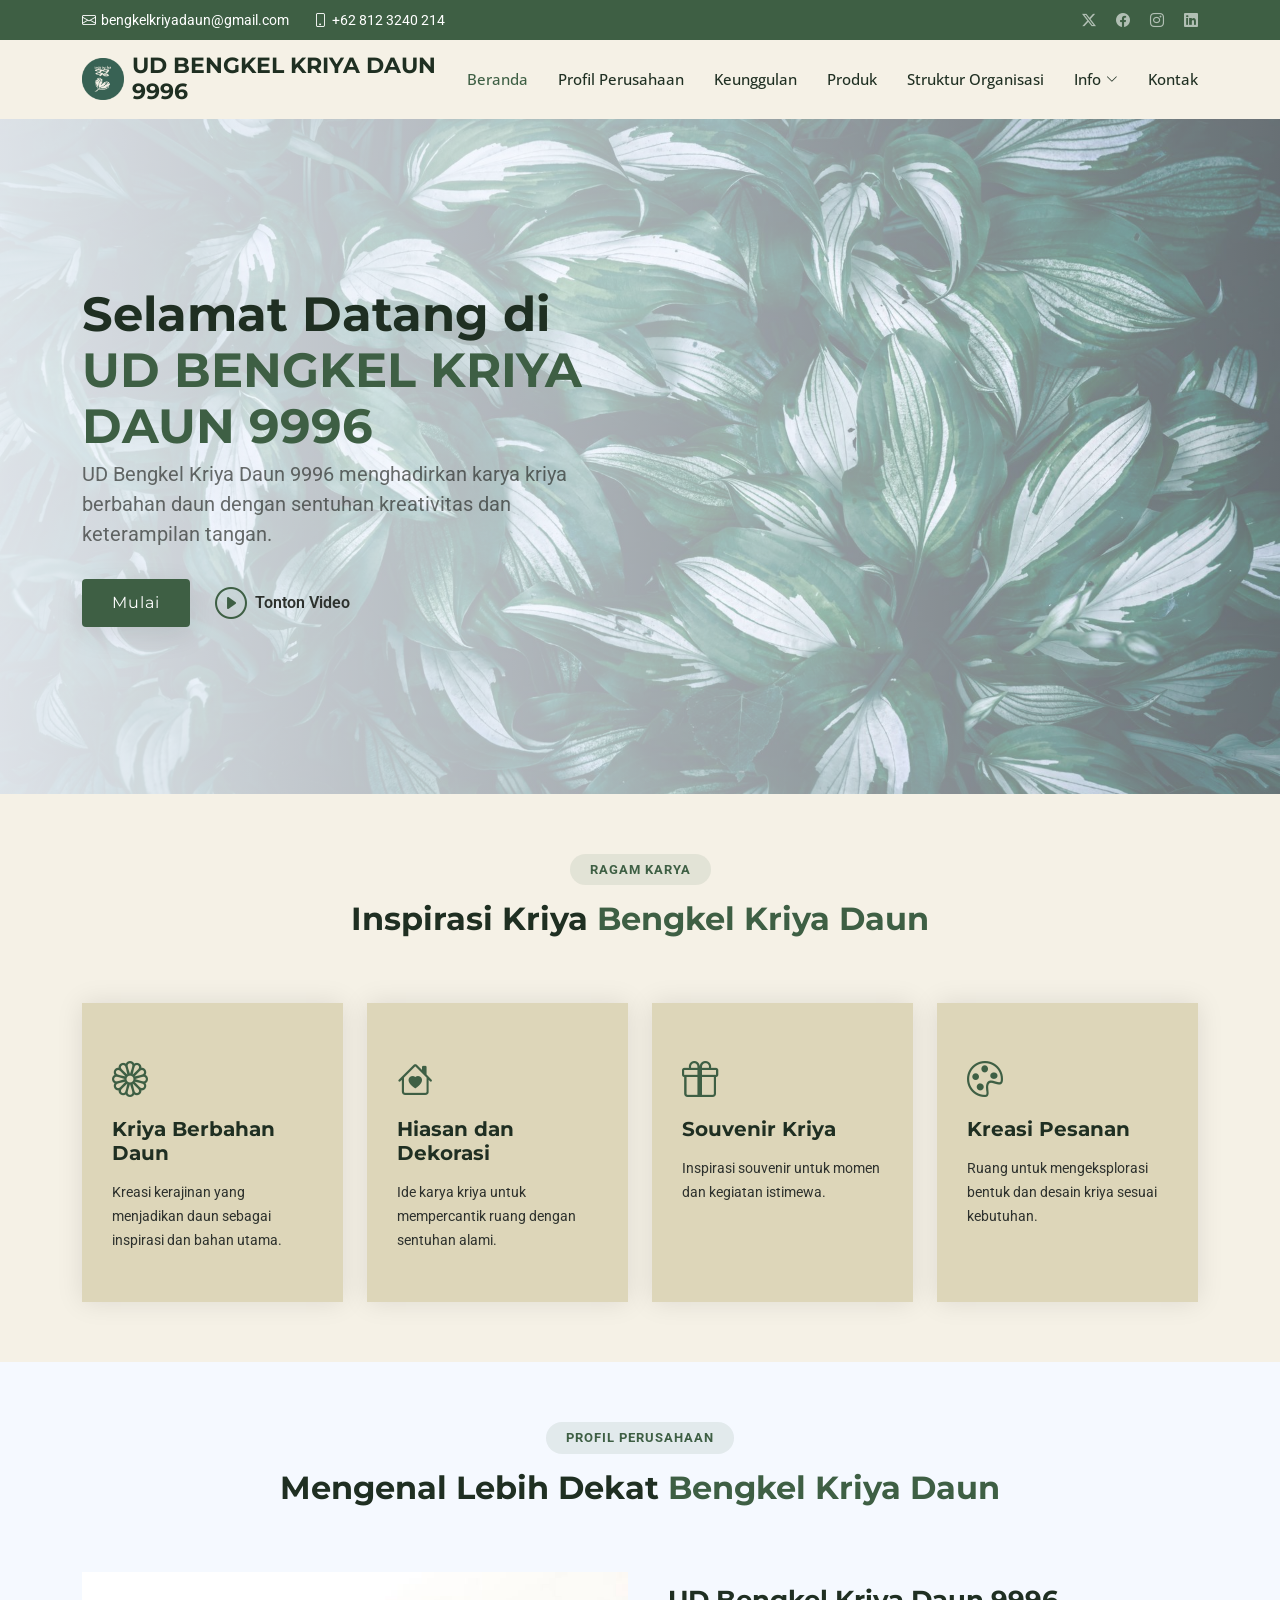
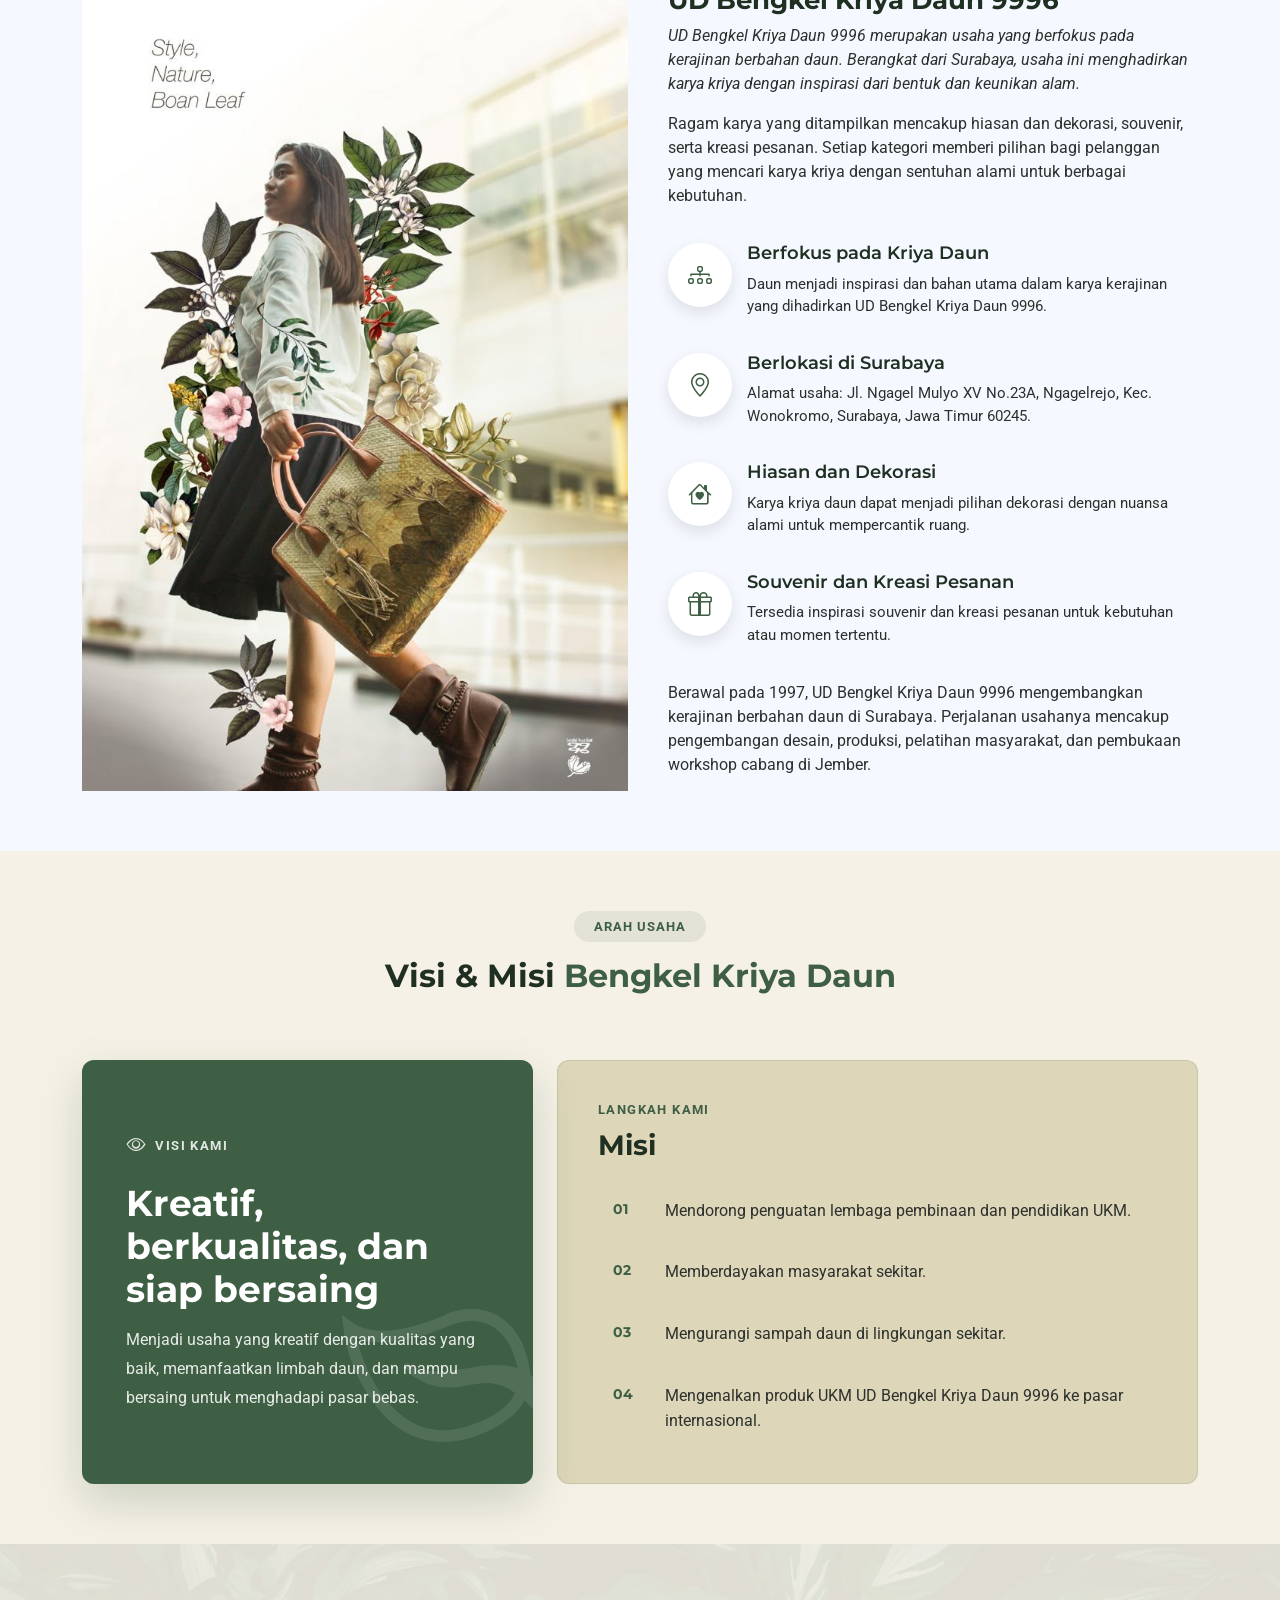
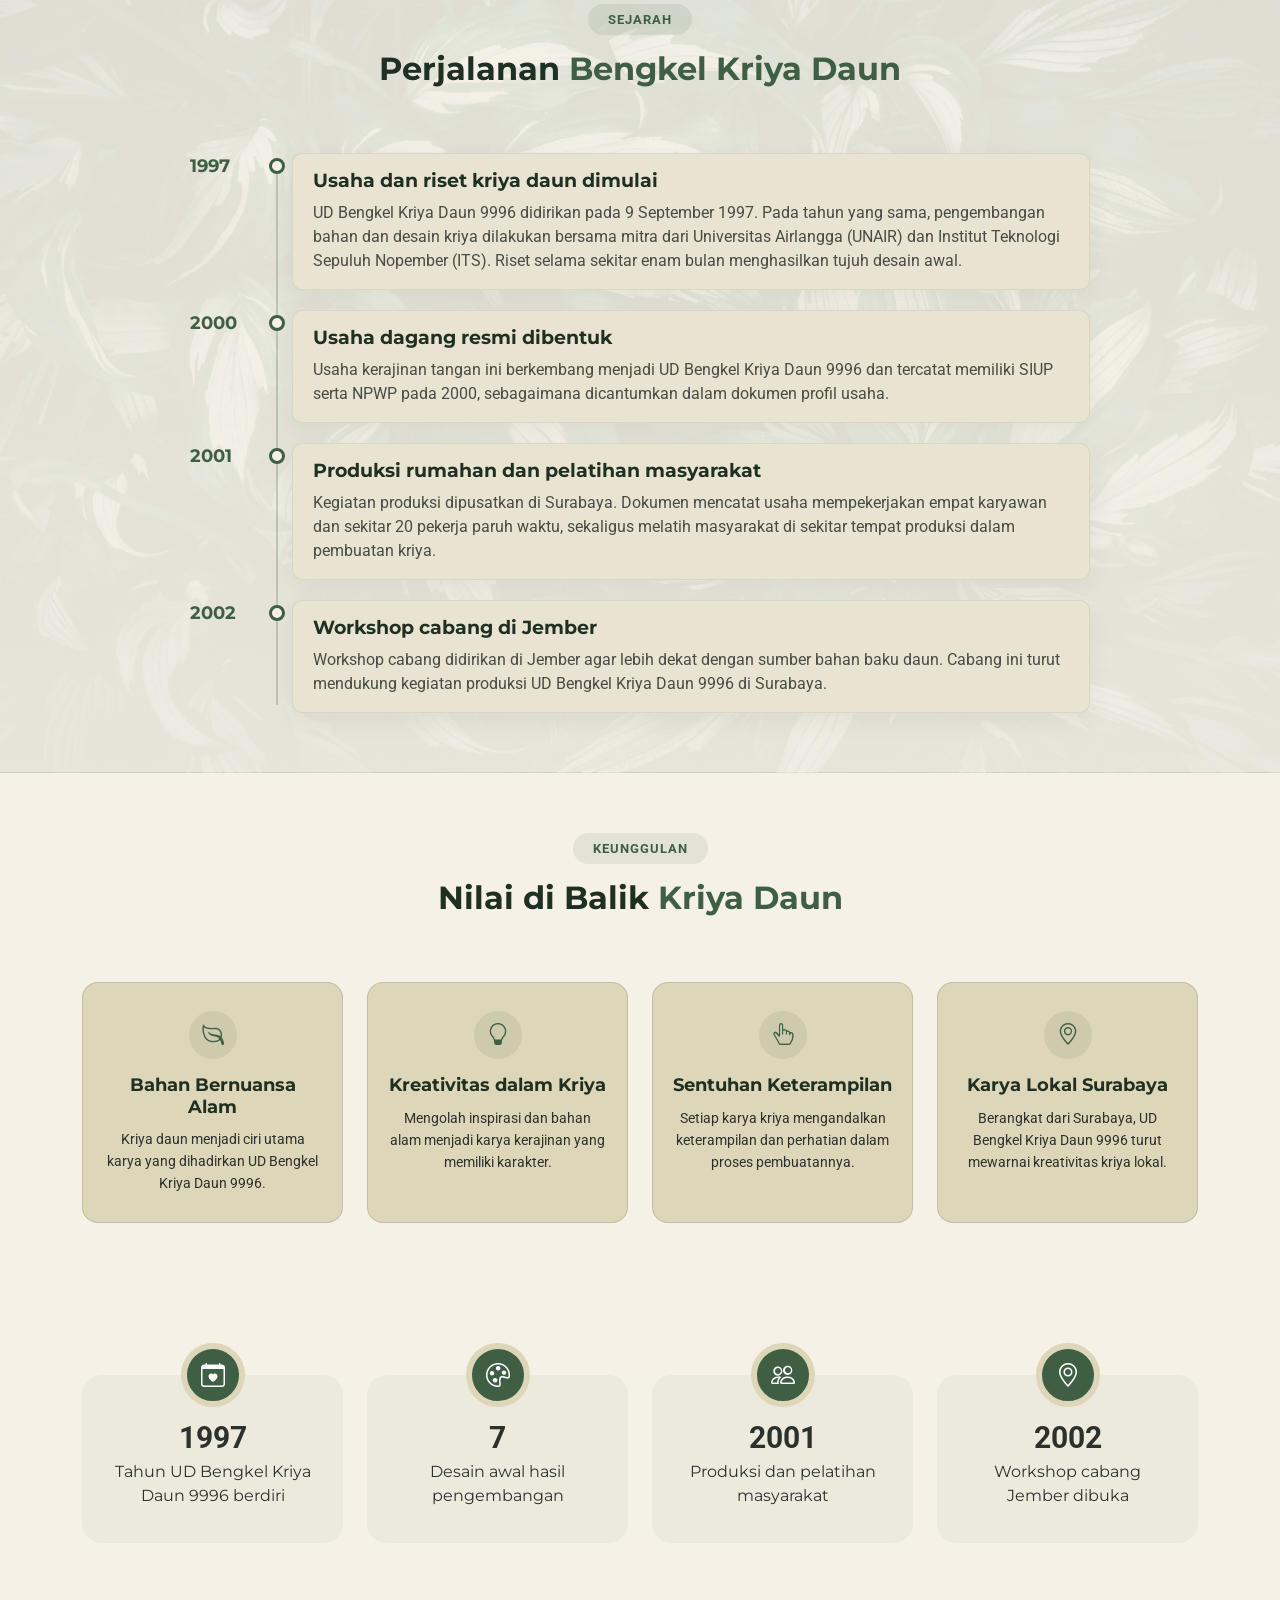
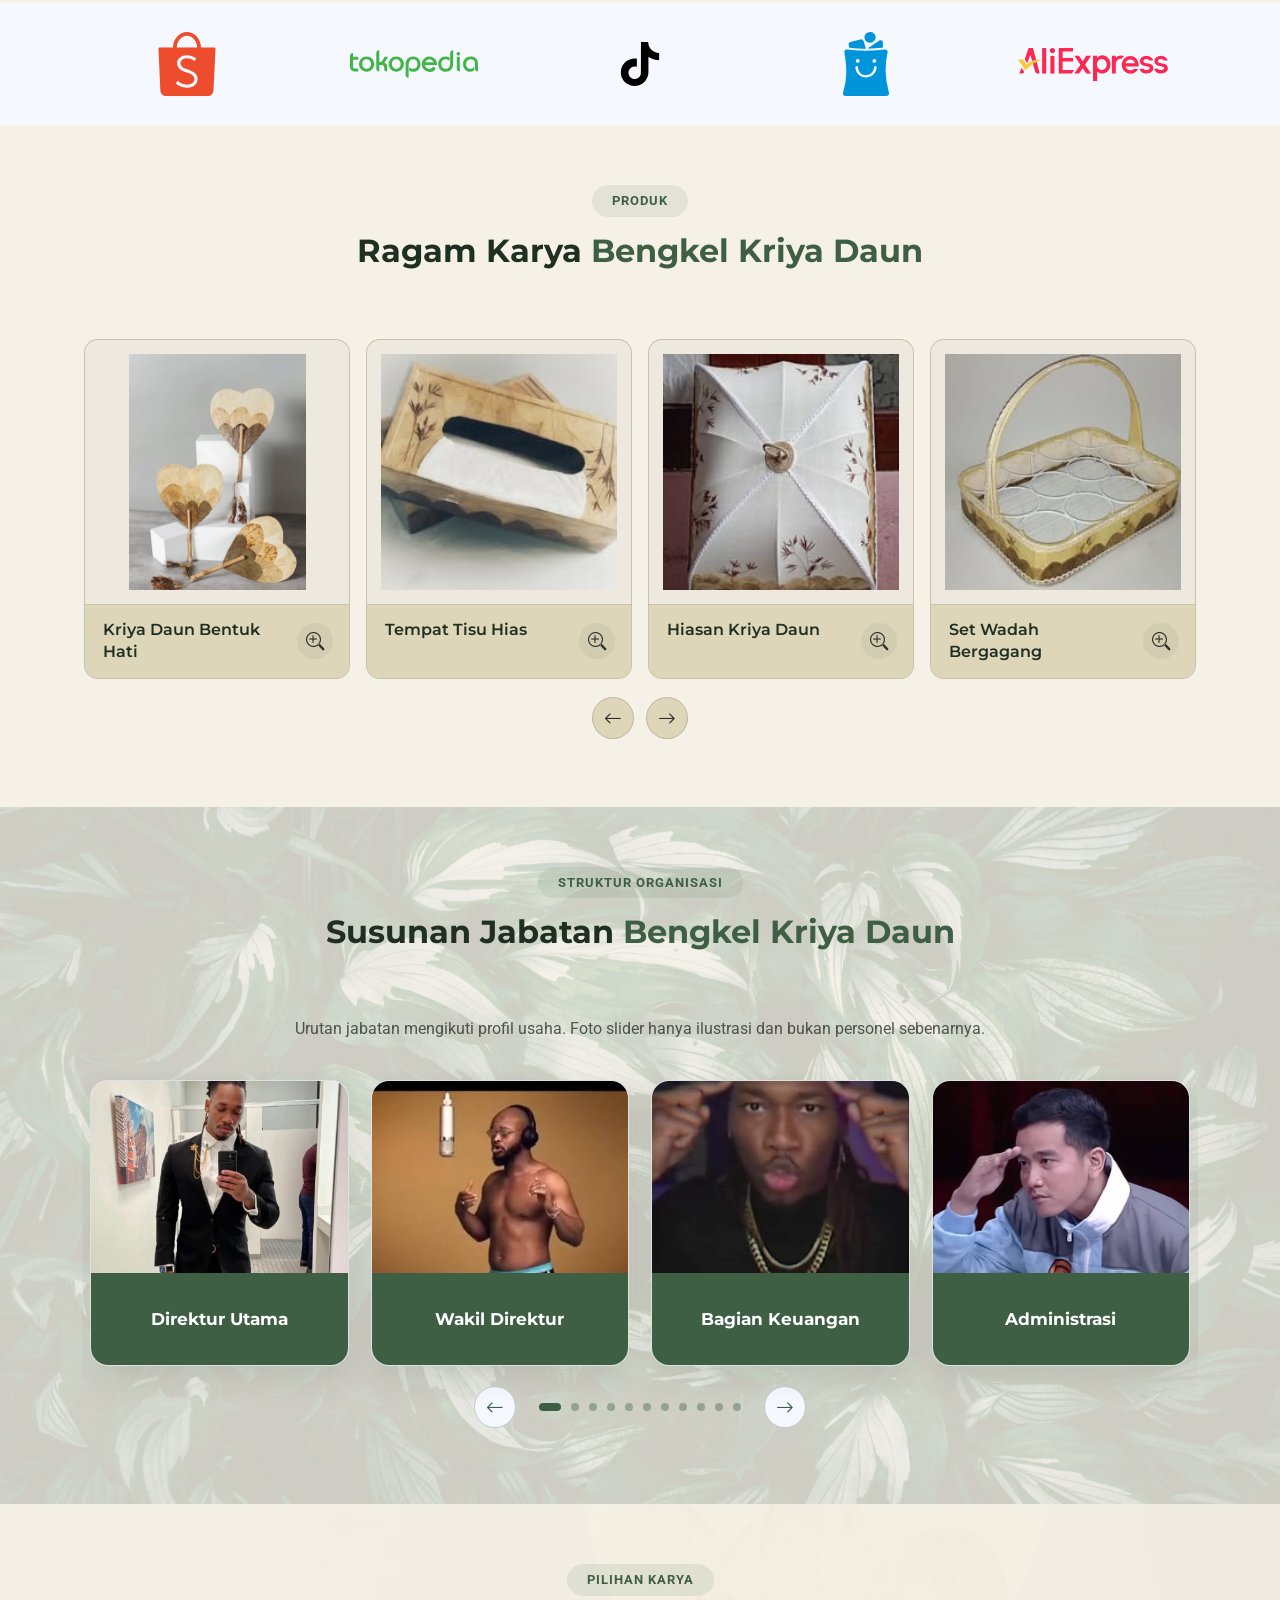
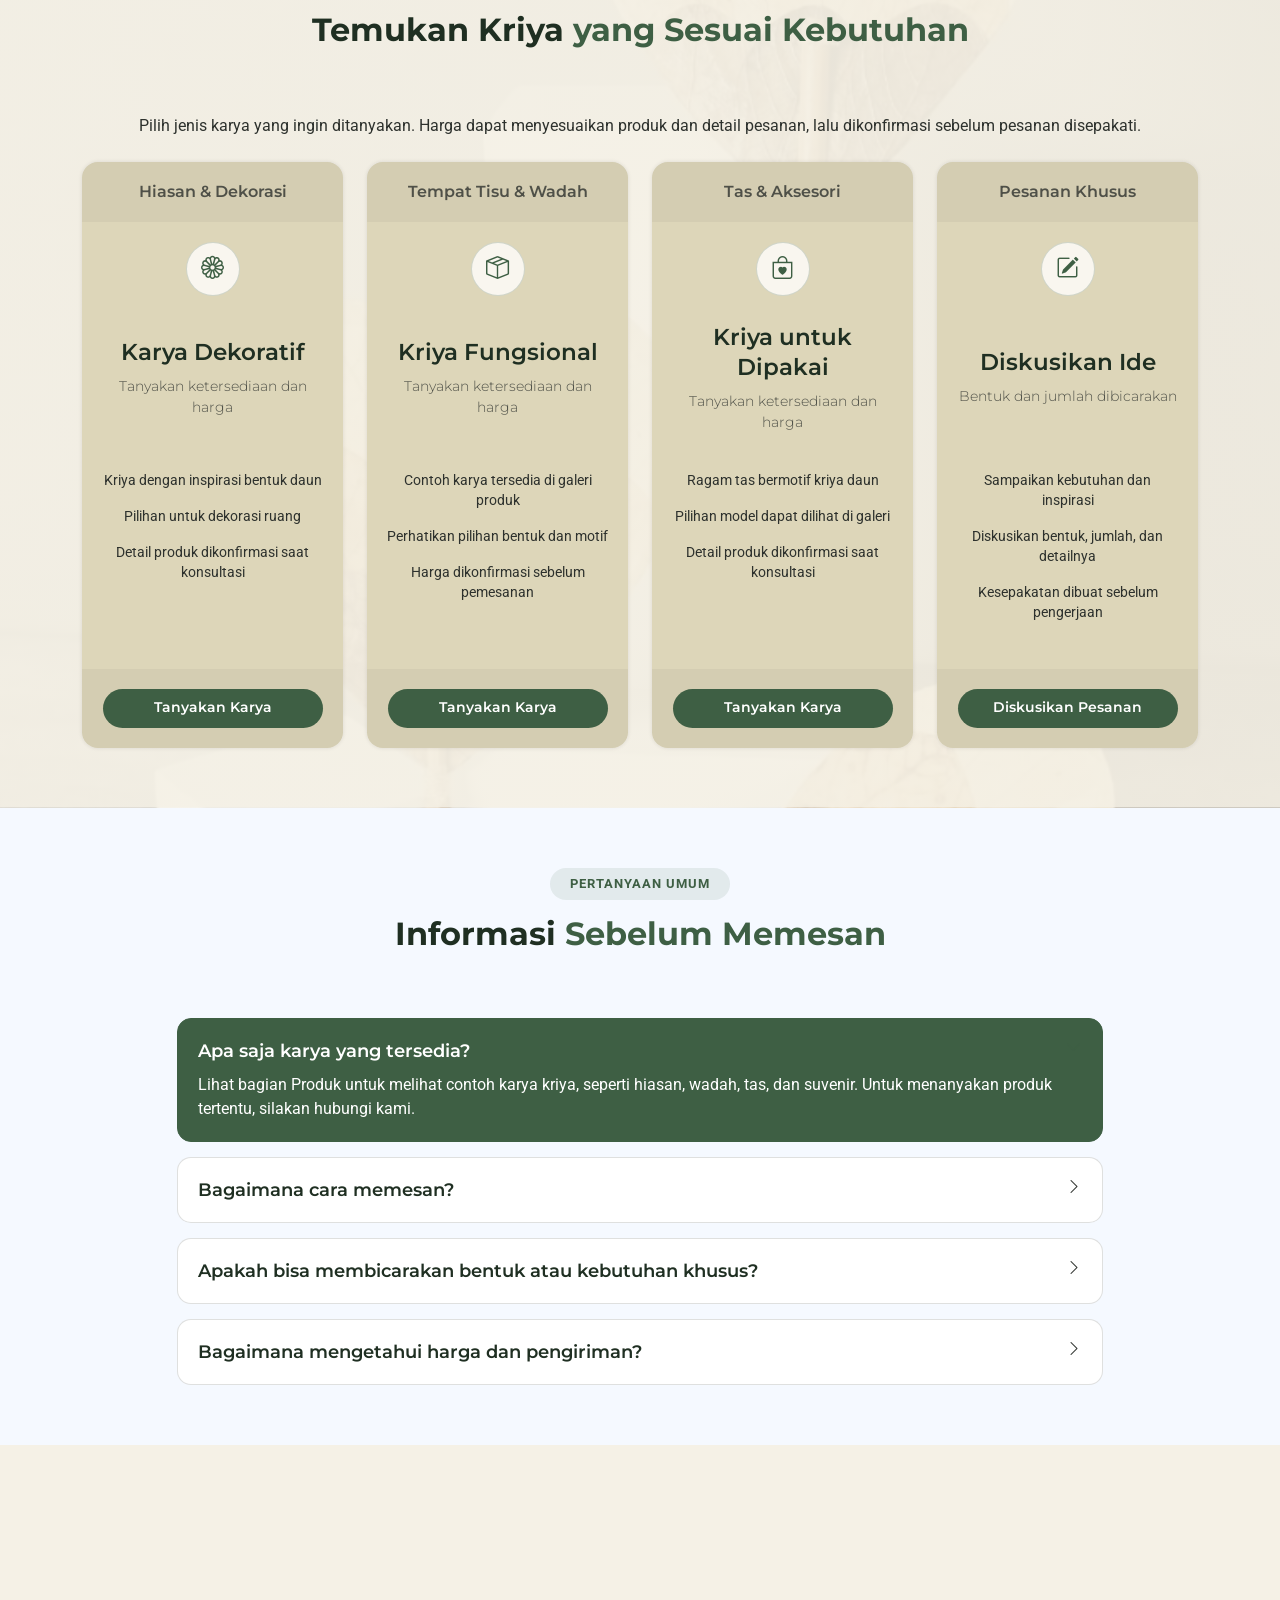
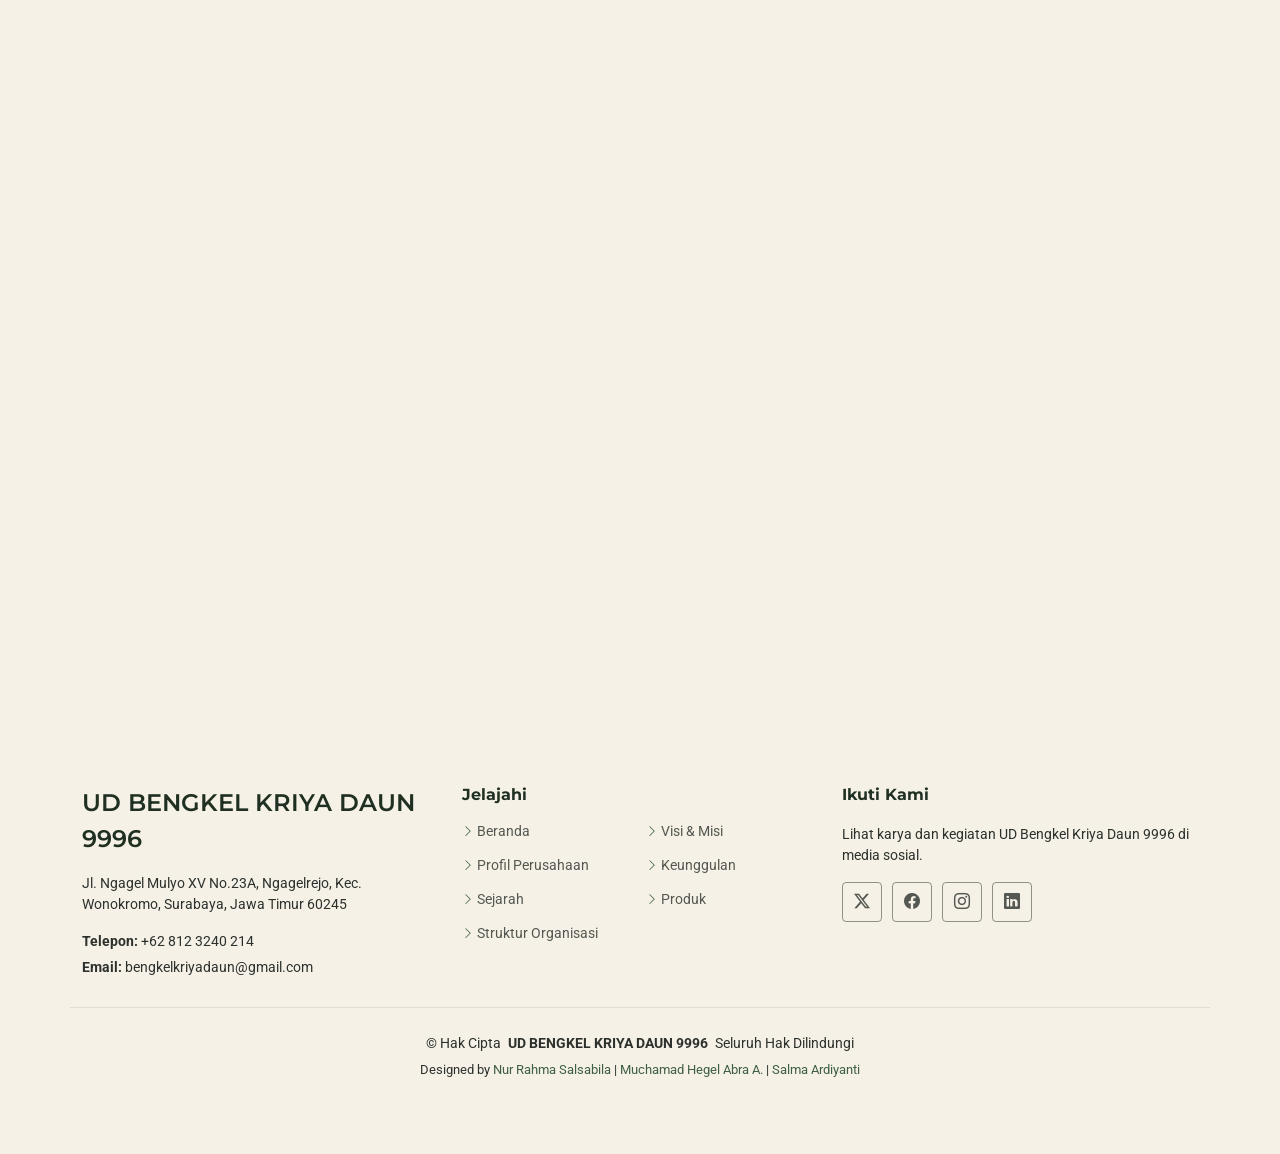
==== commit 0df5b5c4: "ganti" ====
--- a/index.html
+++ b/index.html
@@ -1,10 +1,10 @@
 <!DOCTYPE html>
-<html lang="en">
+<html lang="id">
 
 <head>
   <meta charset="utf-8">
   <meta content="width=device-width, initial-scale=1.0" name="viewport">
-  <title>Index - BizLand Bootstrap Template</title>
+  <title>UD Bengkel Kriya Daun 9996</title>
   <meta name="description" content="">
   <meta name="keywords" content="">
 
@@ -67,18 +67,17 @@
 
       <div class="container position-relative d-flex align-items-center justify-content-between">
         <a href="index.html" class="logo d-flex align-items-center">
-          <!-- Uncomment the line below if you also wish to use an image logo -->
-          <!-- <img src="assets/img/logo.png" alt=""> -->
-          <h1 class="sitename">UD BENGKEL KRIYA DAUN</h1>
+          <img src="assets/img/logo-bengkel-kriya-daun.png" alt="Logo UD Bengkel Kriya Daun 9996">
+          <h1 class="sitename">UD BENGKEL KRIYA DAUN 9996</h1>
         </a>
 
         <nav id="navmenu" class="navmenu">
           <ul>
-            <li><a href="#hero" class="active">Home</a></li>
-            <li><a href="#about">Profil</a></li>
+            <li><a href="#hero" class="active">Beranda</a></li>
+            <li><a href="#about">Profil Perusahaan </a></li>
             <li><a href="#skills">Keunggulan</a></li>
             <li><a href="#portfolio">Produk</a></li>
-            <li><a href="#team">Struktur</a></li>
+            <li><a href="#team">Struktur Organisasi</a></li>
             <li class="dropdown"><a href="#faq"><span>Info</span> <i class="bi bi-chevron-down toggle-dropdown"></i></a>
               <ul>
                 <li><a href="#history">Sejarah</a></li>
@@ -87,7 +86,7 @@
                 <li><a href="#faq">FAQ</a></li>
               </ul>
             </li>
-            <li><a href="#contact">Contact</a></li>
+            <li><a href="#contact">Kontak</a></li>
           </ul>
           <i class="mobile-nav-toggle d-xl-none bi bi-list"></i>
         </nav>
@@ -106,11 +105,11 @@
       <div class="container">
         <div class="row gy-4">
           <div class="col-lg-6 order-2 order-lg-1 d-flex flex-column justify-content-center" data-aos="zoom-out">
-            <h1>Welcome to <span>UD BENGKEL KRIYA DAUN</span></h1>
+            <h1>Selamat Datang di <span>UD BENGKEL KRIYA DAUN 9996</span></h1>
             <p>UD Bengkel Kriya Daun 9996 menghadirkan karya kriya berbahan daun dengan sentuhan kreativitas dan keterampilan tangan.</p>
             <div class="d-flex">
-              <a href="#about" class="btn-get-started">Get Started</a>
-              <a href="https://youtu.be/jg74tnrDwTk?si=zLGmQhjXveBPwZl0" class="btn-watch-video d-flex align-items-center" target="_blank" rel="noopener noreferrer"><i class="bi bi-play-circle"></i><span>Watch Video</span></a>
+              <a href="#about" class="btn-get-started">Mulai</a>
+              <a href="https://youtu.be/jg74tnrDwTk?si=zLGmQhjXveBPwZl0" class="btn-watch-video d-flex align-items-center" target="_blank" rel="noopener noreferrer"><i class="bi bi-play-circle"></i><span>Tonton Video</span></a>
             </div>
           </div>
         </div>
@@ -199,7 +198,7 @@
                   <i class="bi bi-diagram-3"></i>
                   <div>
                     <h4>Berfokus pada Kriya Daun</h4>
-                    <p>Daun menjadi inspirasi dan bahan utama dalam karya kerajinan yang dihadirkan Bengkel Kriya Daun 9996.</p>
+                    <p>Daun menjadi inspirasi dan bahan utama dalam karya kerajinan yang dihadirkan UD Bengkel Kriya Daun 9996.</p>
                   </div>
                 </li>
                 <li>
@@ -225,7 +224,7 @@
                 </li>
               </ul>
               <p>
-                Berawal pada 1997, Bengkel Kriya Daun mengembangkan kerajinan berbahan daun di Surabaya. Perjalanan usahanya mencakup pengembangan desain, produksi, pelatihan masyarakat, dan pembukaan workshop cabang di Jember.
+                Berawal pada 1997, UD Bengkel Kriya Daun 9996 mengembangkan kerajinan berbahan daun di Surabaya. Perjalanan usahanya mencakup pengembangan desain, produksi, pelatihan masyarakat, dan pembukaan workshop cabang di Jember.
               </p>
             </div>
 
@@ -276,7 +275,7 @@
                 </li>
                 <li>
                   <span class="mission-number">04</span>
-                  <p>Mengenalkan produk UKM Bengkel Kriya Daun ke pasar internasional.</p>
+                  <p>Mengenalkan produk UKM UD Bengkel Kriya Daun 9996 ke pasar internasional.</p>
                 </li>
               </ol>
             </div>
@@ -300,7 +299,7 @@
             <div class="history-year">1997</div>
             <div class="history-content">
               <h3>Usaha dan riset kriya daun dimulai</h3>
-              <p>UD Bengkel Kriya Daun didirikan pada 9 September 1997. Pada tahun yang sama, pengembangan bahan dan desain kriya dilakukan bersama mitra dari Universitas Airlangga (UNAIR) dan Institut Teknologi Sepuluh Nopember (ITS). Riset selama sekitar enam bulan menghasilkan tujuh desain awal.</p>
+              <p>UD Bengkel Kriya Daun 9996 didirikan pada 9 September 1997. Pada tahun yang sama, pengembangan bahan dan desain kriya dilakukan bersama mitra dari Universitas Airlangga (UNAIR) dan Institut Teknologi Sepuluh Nopember (ITS). Riset selama sekitar enam bulan menghasilkan tujuh desain awal.</p>
             </div>
           </article>
 
@@ -308,7 +307,7 @@
             <div class="history-year">2000</div>
             <div class="history-content">
               <h3>Usaha dagang resmi dibentuk</h3>
-              <p>Usaha kerajinan tangan ini berkembang menjadi UD Bengkel Kriya Daun dan tercatat memiliki SIUP serta NPWP pada 2000, sebagaimana dicantumkan dalam dokumen profil usaha.</p>
+              <p>Usaha kerajinan tangan ini berkembang menjadi UD Bengkel Kriya Daun 9996 dan tercatat memiliki SIUP serta NPWP pada 2000, sebagaimana dicantumkan dalam dokumen profil usaha.</p>
             </div>
           </article>
 
@@ -324,7 +323,7 @@
             <div class="history-year">2002</div>
             <div class="history-content">
               <h3>Workshop cabang di Jember</h3>
-              <p>Workshop cabang didirikan di Jember agar lebih dekat dengan sumber bahan baku daun. Cabang ini turut mendukung kegiatan produksi Bengkel Kriya Daun di Surabaya.</p>
+              <p>Workshop cabang didirikan di Jember agar lebih dekat dengan sumber bahan baku daun. Cabang ini turut mendukung kegiatan produksi UD Bengkel Kriya Daun 9996 di Surabaya.</p>
             </div>
           </article>
         </div>
@@ -349,7 +348,7 @@
             <div class="service-item position-relative">
               <div class="icon"><i class="bi bi-leaf"></i></div>
               <h3>Bahan Bernuansa Alam</h3>
-              <p>Kriya daun menjadi ciri utama karya yang dihadirkan Bengkel Kriya Daun 9996.</p>
+              <p>Kriya daun menjadi ciri utama karya yang dihadirkan UD Bengkel Kriya Daun 9996.</p>
             </div>
           </div>
 
@@ -373,7 +372,7 @@
             <div class="service-item position-relative">
               <div class="icon"><i class="bi bi-geo-alt"></i></div>
               <h3>Karya Lokal Surabaya</h3>
-              <p>Berangkat dari Surabaya, Bengkel Kriya Daun 9996 turut mewarnai kreativitas kriya lokal.</p>
+              <p>Berangkat dari Surabaya, UD Bengkel Kriya Daun 9996 turut mewarnai kreativitas kriya lokal.</p>
             </div>
           </div>
 
@@ -394,7 +393,7 @@
             <i class="bi bi-calendar-heart"></i>
             <div class="stats-item">
               <span>1997</span>
-              <p>Tahun Bengkel Kriya Daun berdiri</p>
+              <p>Tahun UD Bengkel Kriya Daun 9996 berdiri</p>
             </div>
           </div><!-- End Stats Item -->
 
@@ -1027,8 +1026,8 @@
 
       <!-- Section Title -->
       <div class="container section-title" data-aos="fade-up">
-        <h2>Contact</h2>
-        <p><span>Need Help?</span> <span class="description-title">Contact Us</span></p>
+        <h2>Kontak</h2>
+        <p><span>Butuh Bantuan?</span> <span class="description-title">Hubungi Kami</span></p>
       </div><!-- End Section Title -->
 
       <div class="container" data-aos="fade-up" data-aos-delay="100">
@@ -1041,7 +1040,7 @@
               <div class="info-item d-flex" data-aos="fade-up" data-aos-delay="200">
                 <i class="bi bi-geo-alt flex-shrink-0"></i>
                 <div>
-                  <h3>Address</h3>
+                  <h3>Alamat</h3>
                   <p>Jl. Ngagel Mulyo XV No.23A, Ngagelrejo, Kec. Wonokromo, Surabaya, Jawa Timur 60245</p>
                 </div>
               </div><!-- End Info Item -->
@@ -1049,7 +1048,7 @@
               <div class="info-item d-flex" data-aos="fade-up" data-aos-delay="300">
                 <i class="bi bi-telephone flex-shrink-0"></i>
                 <div>
-                  <h3>Call Us</h3>
+                  <h3>Telepon</h3>
                   <p>+62 812 3240 214</p>
                 </div>
               </div><!-- End Info Item -->
@@ -1057,7 +1056,7 @@
               <div class="info-item d-flex" data-aos="fade-up" data-aos-delay="400">
                 <i class="bi bi-envelope flex-shrink-0"></i>
                 <div>
-                  <h3>Email Us</h3>
+                  <h3>Email</h3>
                   <p>bengkelkriyadaun@gmail.com</p>
                 </div>
               </div><!-- End Info Item -->
@@ -1071,31 +1070,31 @@
               <div class="row gy-4">
 
                 <div class="col-md-6">
-                  <label for="name-field" class="pb-2">Your Name</label>
+                  <label for="name-field" class="pb-2">Nama</label>
                   <input type="text" name="name" id="name-field" class="form-control" required="">
                 </div>
 
                 <div class="col-md-6">
-                  <label for="email-field" class="pb-2">Your Email</label>
+                  <label for="email-field" class="pb-2">Email</label>
                   <input type="email" class="form-control" name="email" id="email-field" required="">
                 </div>
 
                 <div class="col-md-12">
-                  <label for="subject-field" class="pb-2">Subject</label>
+                  <label for="subject-field" class="pb-2">Subjek</label>
                   <input type="text" class="form-control" name="subject" id="subject-field" required="">
                 </div>
 
                 <div class="col-md-12">
-                  <label for="message-field" class="pb-2">Message</label>
+                  <label for="message-field" class="pb-2">Pesan</label>
                   <textarea class="form-control" name="message" rows="10" id="message-field" required=""></textarea>
                 </div>
 
                 <div class="col-md-12 text-center">
-                  <div class="loading">Loading</div>
+                  <div class="loading">Memuat</div>
                   <div class="error-message"></div>
-                  <div class="sent-message">Your message has been sent. Thank you!</div>
-
-                  <button type="submit">Send Message</button>
+                  <div class="sent-message">Pesan Anda telah terkirim. Terima kasih!</div>
+
+                  <button type="submit">Kirim Pesan</button>
                 </div>
 
               </div>
@@ -1116,11 +1115,11 @@
       <div class="row gy-4">
         <div class="col-lg-4 col-md-6 footer-about">
           <a href="index.html" class="d-flex align-items-center">
-            <span class="sitename">UD BENGKEL KRIYA DAUN</span>
+            <span class="sitename">UD BENGKEL KRIYA DAUN 9996</span>
           </a>
           <div class="footer-contact pt-3">
             <p>Jl. Ngagel Mulyo XV No.23A, Ngagelrejo, Kec. Wonokromo, Surabaya, Jawa Timur 60245</p>
-            <p class="mt-3"><strong>Phone:</strong> <span>+62 812 3240 214</span></p>
+            <p class="mt-3"><strong>Telepon:</strong> <span>+62 812 3240 214</span></p>
             <p><strong>Email:</strong> <span>bengkelkriyadaun@gmail.com</span></p>
           </div>
         </div>
@@ -1144,7 +1143,7 @@
 
         <div class="col-lg-4 col-md-12">
           <h4>Ikuti Kami</h4>
-          <p>Lihat karya dan kegiatan Bengkel Kriya Daun di media sosial.</p>
+          <p>Lihat karya dan kegiatan UD Bengkel Kriya Daun 9996 di media sosial.</p>
           <div class="social-links d-flex">
             <a href="https://x.com/jawafess" target="_blank" rel="noopener noreferrer" aria-label="X">
               <i class="bi bi-twitter-x"></i>
@@ -1165,7 +1164,7 @@
     </div>
 
     <div class="container copyright text-center mt-4">
-      <p>© <span>Copyright</span> <strong class="px-1 sitename">UD BENGKEL KRIYA DAUN</strong> <span>All Rights Reserved</span></p>
+      <p>© <span>Hak Cipta</span> <strong class="px-1 sitename">UD BENGKEL KRIYA DAUN 9996</strong> <span>Seluruh Hak Dilindungi</span></p>
       <div class="credits">
         <!-- All the links in the footer should remain intact. -->
         <!-- You can delete the links only if you've purchased the pro version. -->
--- a/assets/css/main.css
+++ b/assets/css/main.css
@@ -208,12 +208,14 @@
 }
 
 .header .logo img {
-  max-height: 36px;
+  width: 42px;
+  height: 42px;
+  object-fit: contain;
   margin-right: 8px;
 }
 
 .header .logo h1 {
-  font-size: 30px;
+  font-size: 22px;
   margin: 0;
   font-weight: 700;
   color: var(--heading-color);
@@ -1845,9 +1847,9 @@
 
 .team {
   background-image:
-    linear-gradient(rgba(245, 241, 230, 0.91), rgba(245, 241, 230, 0.94)),
-    url("../img/products/kriya-hati-daun.png");
-  background-position: center 42%;
+    linear-gradient(rgba(245, 241, 230, 0.84), rgba(245, 241, 230, 0.84)),
+    url("../img/hero-bg.jpg");
+  background-position: center center;
   background-size: cover;
 }
 
